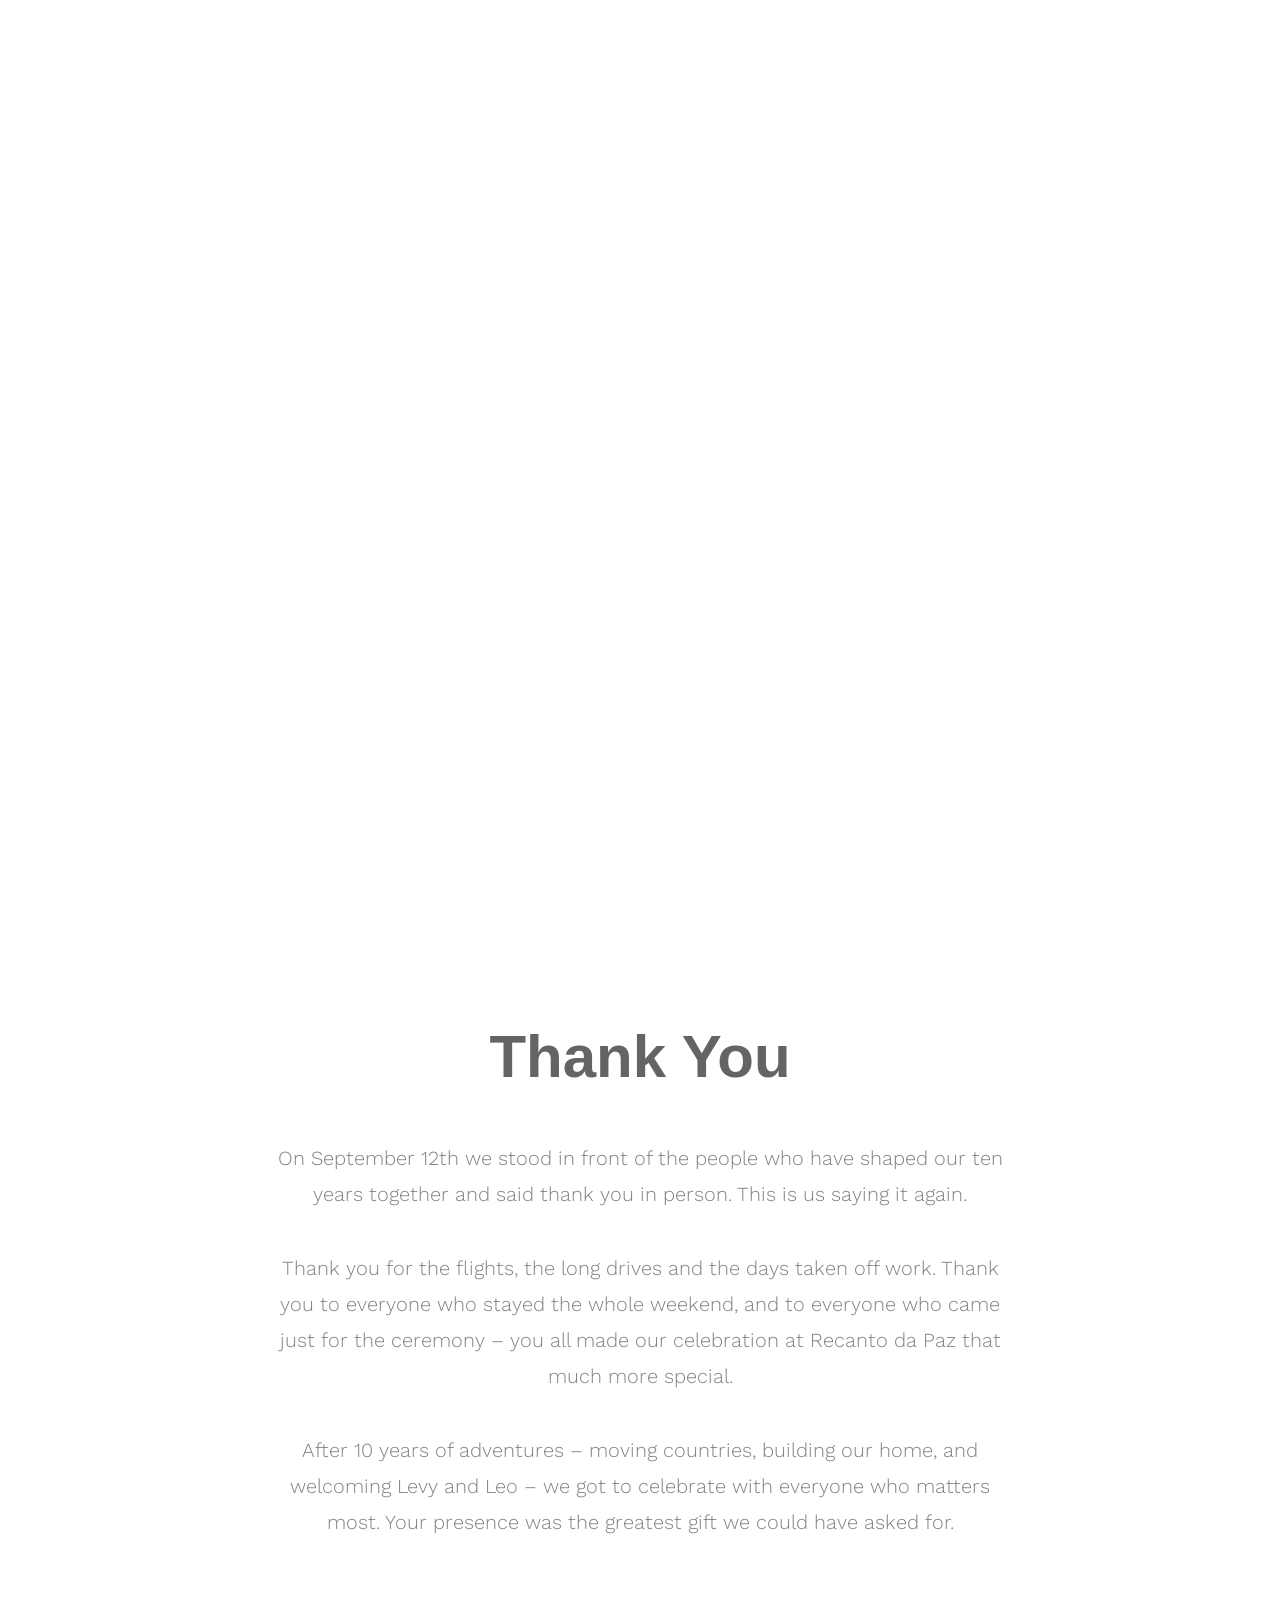
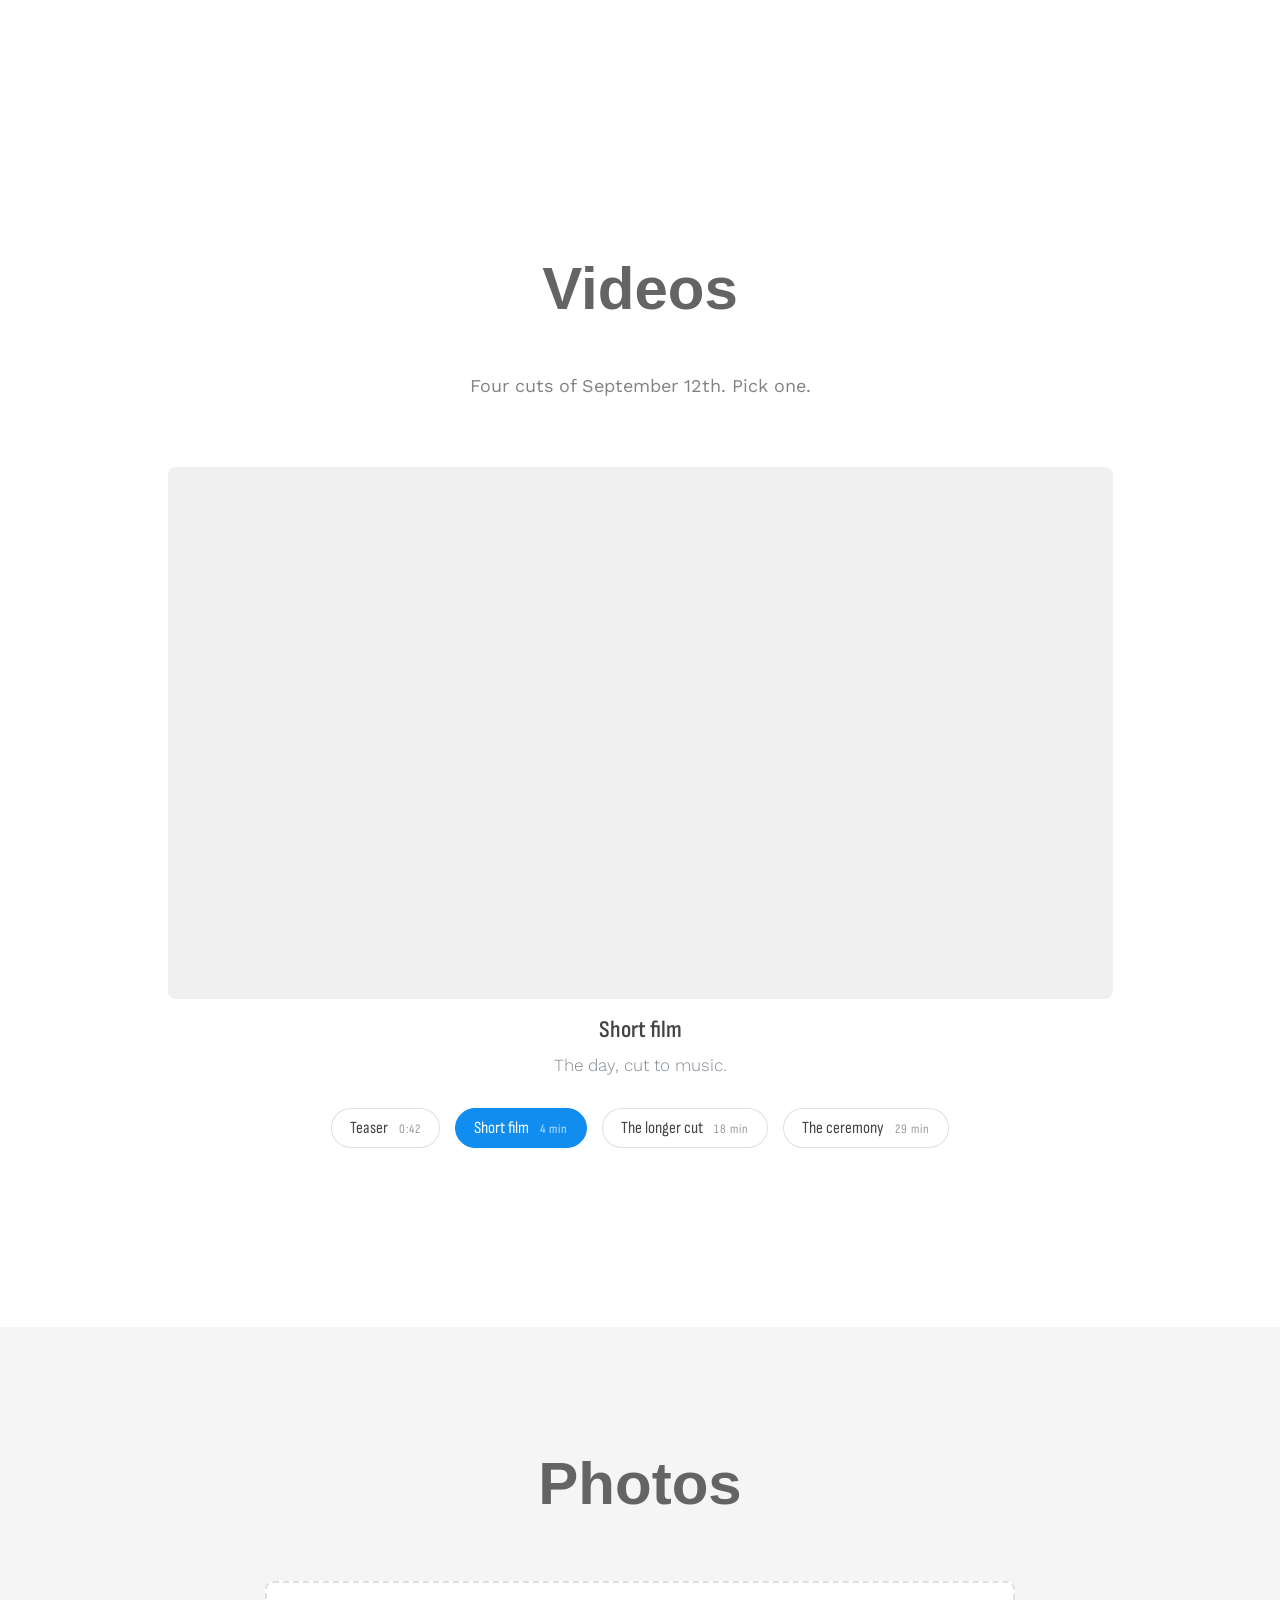
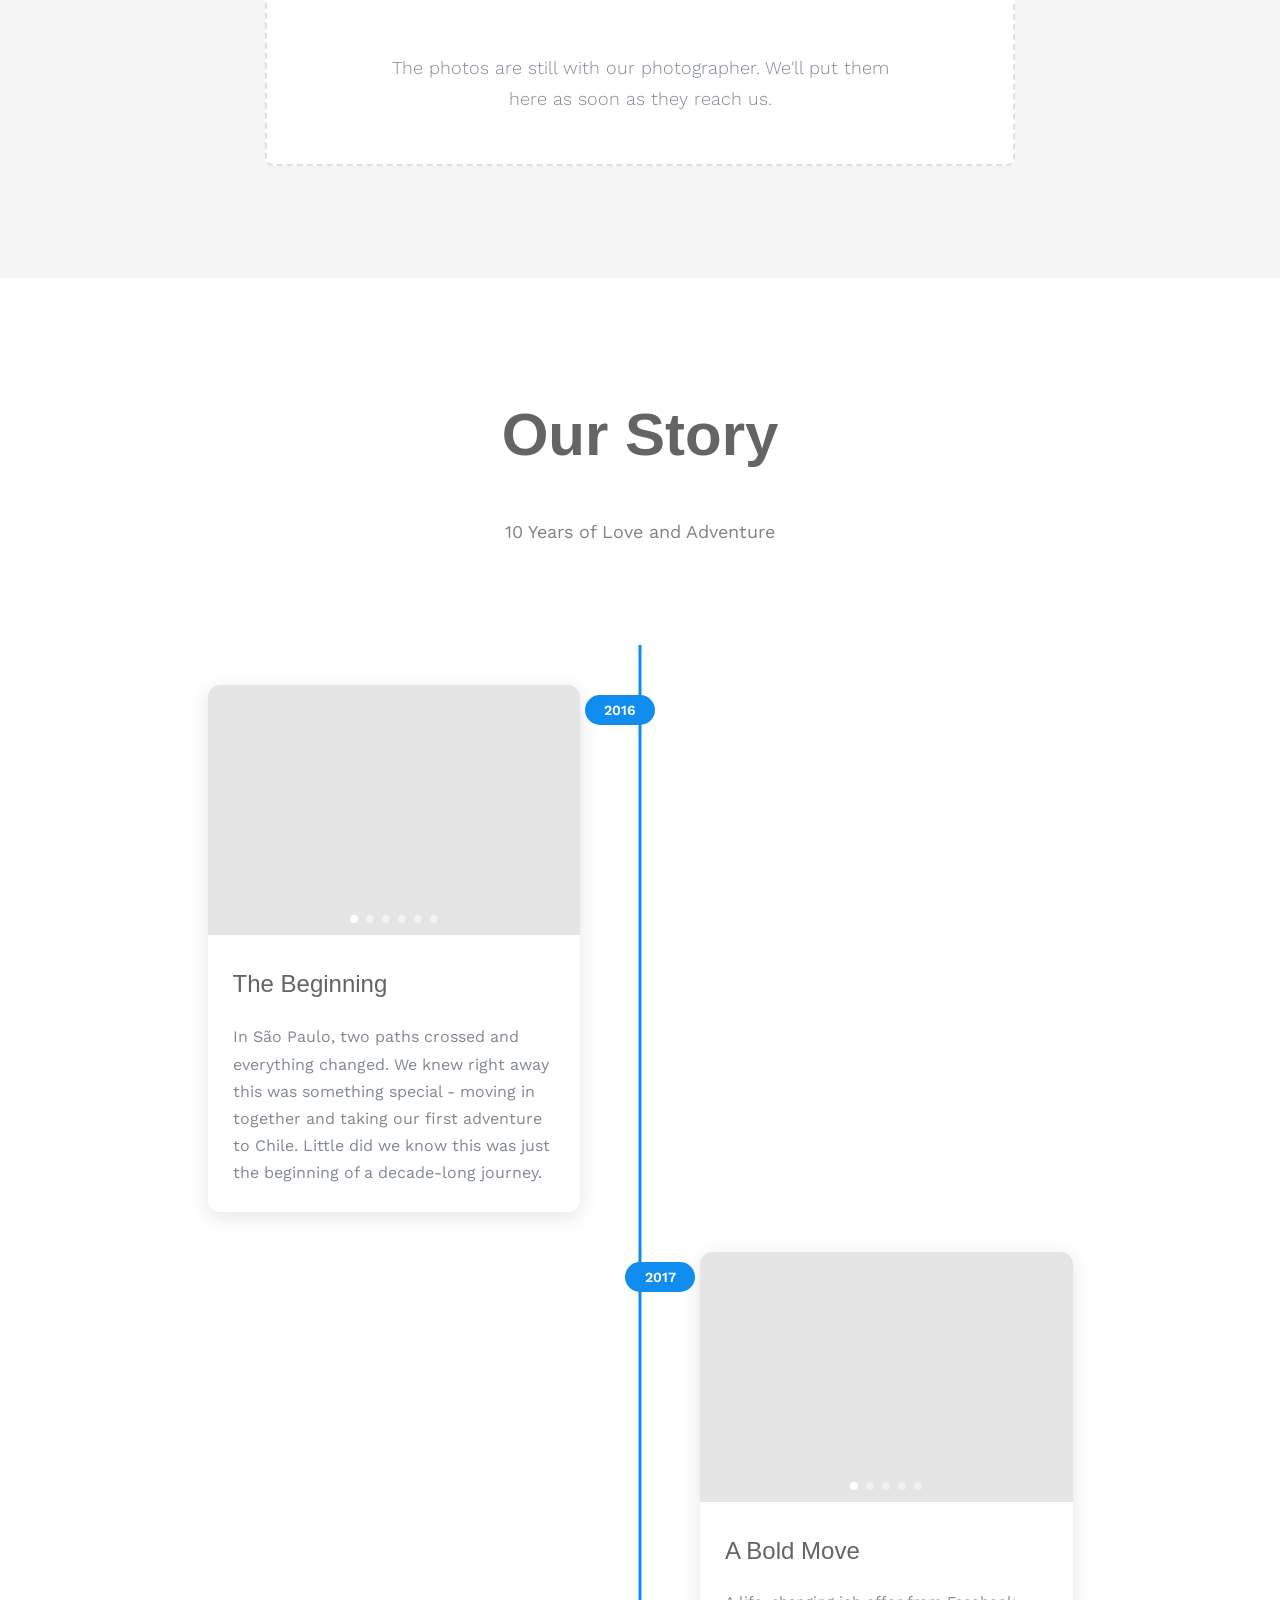
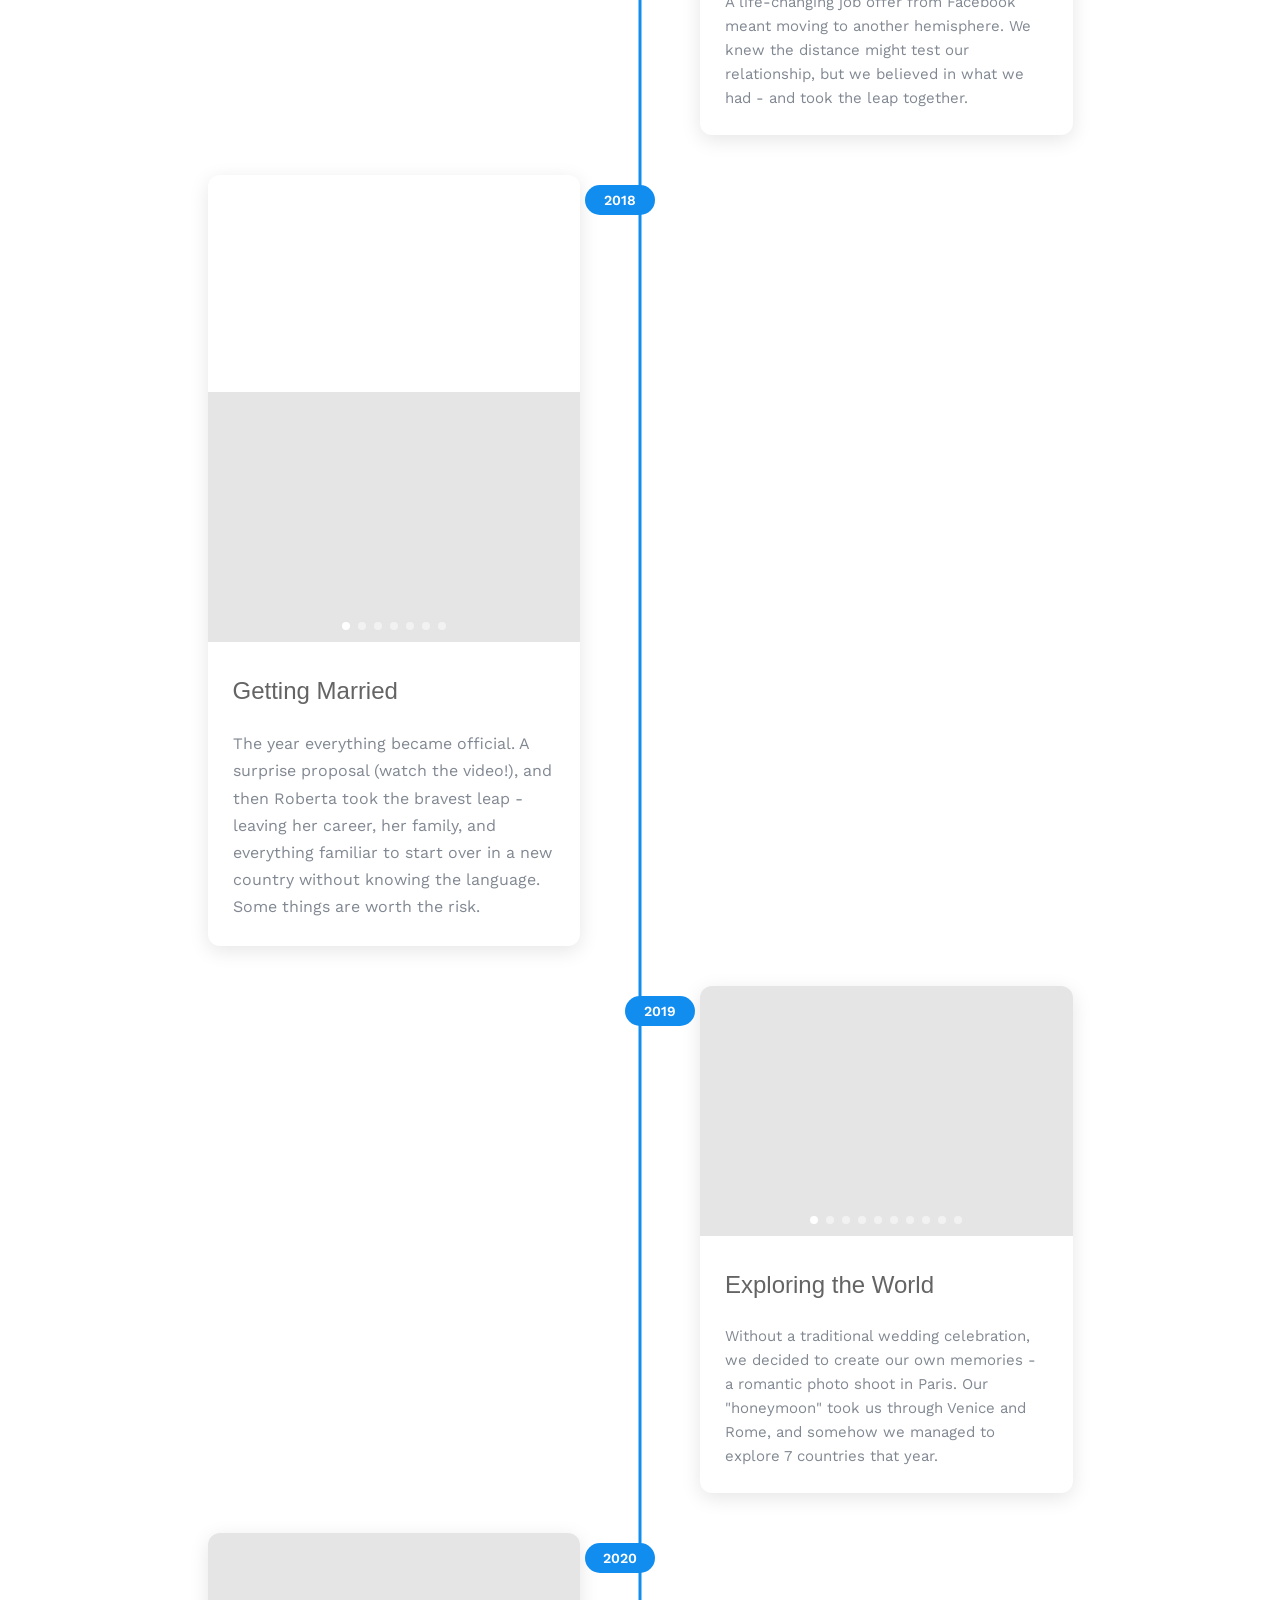
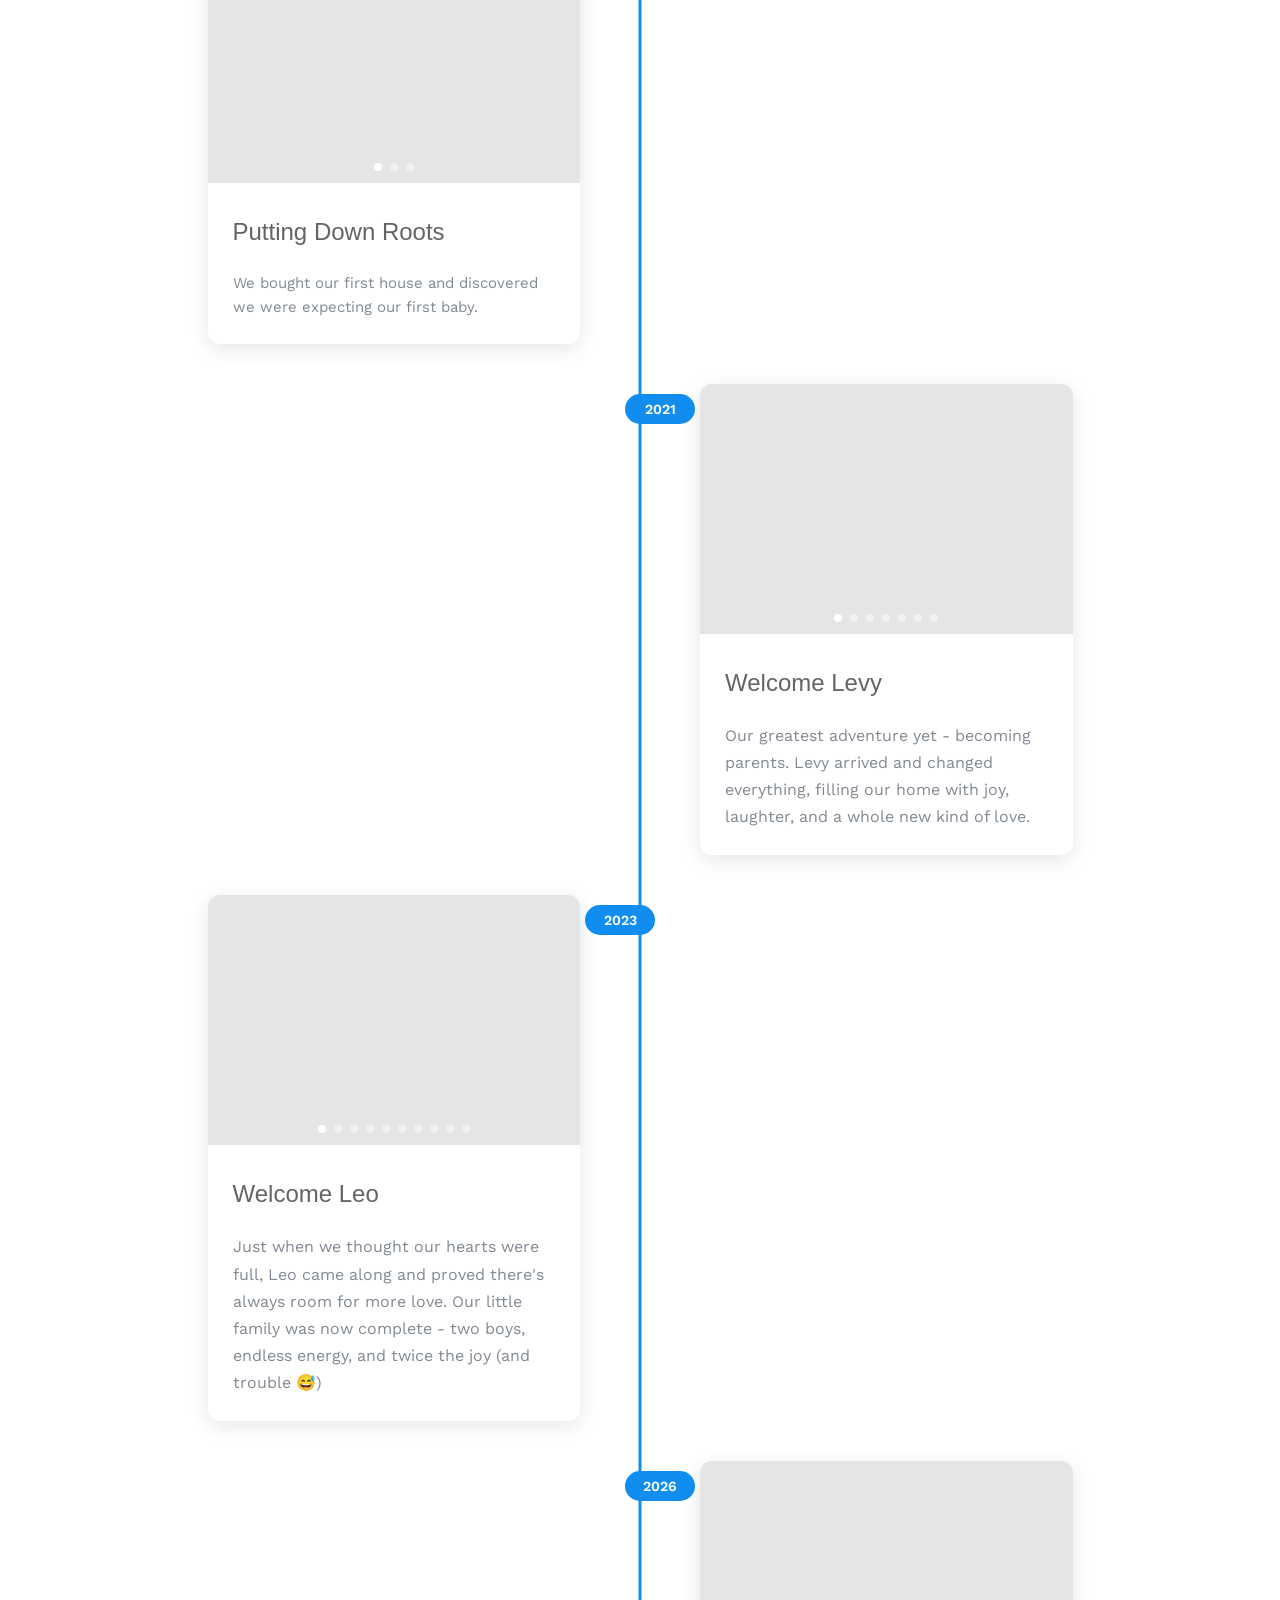
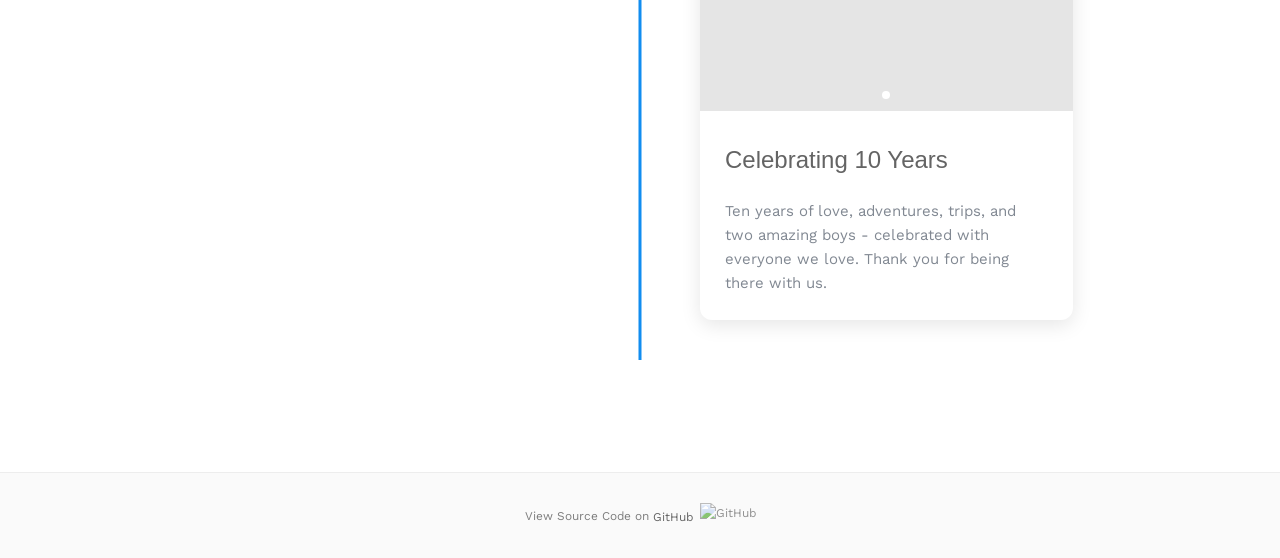
==== index.html @ 4111327b "Use a photo from the day as the link preview The og:image was still the save-the-date artwork, annou" ====
<!DOCTYPE html>
<!--[if lt IE 7]>      <html class="no-js lt-ie9 lt-ie8 lt-ie7"> <![endif]-->
<!--[if IE 7]>         <html class="no-js lt-ie9 lt-ie8"> <![endif]-->
<!--[if IE 8]>         <html class="no-js lt-ie9"> <![endif]-->
<!--[if gt IE 8]><!--> <html class="no-js"> <!--<![endif]-->
  <head>
  <meta charset="utf-8">
  <meta http-equiv="X-UA-Compatible" content="IE=edge">
  <title>Nivaldo ❤️ Roberta - Thank you!</title>
  <meta name="viewport" content="width=device-width, initial-scale=1" />
  <meta name="description" content="Thank you to everyone who celebrated ten years with us at Recanto da Paz on September 12, 2026." />
  <meta name="keywords" content="nivaldo,roberta,wedding,website" />
  <meta name="author" content="Nivaldo Bondança" />

  <!-- Facebook and Twitter integration -->
  <meta property="og:site_name" content="Nivaldo ❤️ Roberta" />
  <meta property="og:title" content="Nivaldo ❤️ Roberta - Thank you!" />
  <meta property="og:description" content="Thank you to everyone who celebrated ten years with us at Recanto da Paz on September 12, 2026." />
  <!--
    1200x630 is the Open Graph standard ratio. WhatsApp's real constraint is
    file size, not dimensions - keep this under ~600KB (currently ~98KB) and it
    renders as a large preview. Change the filename, not just the file, when
    replacing it: scrapers cache og:image by URL.
  -->
  <meta property="og:image" content="https://www.nivaldo-roberta.com/images/og-family-2026.jpg" />
  <meta property="og:image:width" content="1200" />
  <meta property="og:image:height" content="630" />
  <meta property="og:image:type" content="image/jpeg" />
  <meta property="og:image:alt" content="Nivaldo and Roberta walking with their two sons after the ceremony" />
  <meta name="twitter:card" content="summary_large_image" />
  <!-- Website to visit when clicked in fb or WhatsApp-->
  <meta property="og:url" content="https://www.nivaldo-roberta.com/" />
  <meta property="og:type" content="website" />
  <meta property="og:locale" content="en_US" />
  <meta property="og:locale:alternate" content="pt_BR" />

  <!-- Favicon -->
  <link rel="icon" type="image/png" href="fav/favicon-96x96.png" sizes="96x96" />
  <link rel="icon" type="image/svg+xml" href="fav/favicon.svg" />
  <link rel="shortcut icon" href="fav/favicon.ico" />
  <link rel="apple-touch-icon" sizes="180x180" href="fav/apple-touch-icon.png" />
  <link rel="manifest" href="fav/site.webmanifest" />

  <!-- Fonts -->
  <link href="https://fonts.googleapis.com/css?family=Work+Sans:400,300,600,400italic,700" rel="stylesheet" type="text/css">
  <link href="https://fonts.googleapis.com/css?family=Sacramento" rel="stylesheet">
  <link rel="stylesheet" href="https://fonts.googleapis.com/css?family=Engagement" rel="stylesheet">
  <link rel="stylesheet" href="https://fonts.googleapis.com/css?family=Sofia+Sans+Condensed" rel="stylesheet">

  <!-- Animate.css -->
  <link rel="stylesheet" href="css/animate.css">
  <!-- Icomoon Icon Fonts-->
  <link rel="stylesheet" href="css/icomoon.css">
  <!-- Bootstrap  -->
  <link rel="stylesheet" href="css/bootstrap.css?v=20260925-12">

  <!-- Theme style  -->
  <link rel="stylesheet" href="css/style.css?v=20260925-12">

  <!-- Modernizr JS -->
  <script src="js/modernizr-2.6.2.min.js"></script>

  <!-- FOR IE9 below -->
  <!--[if lt IE 9]>
  <script src="js/respond.min.js"></script>
  <![endif]-->

  </head>
  <body>

  <div class="fh5co-loader"></div>

  <div id="page">

    <nav class="fh5co-nav" role="navigation">
      <div class="container">
        <div class="row">
          <div class="col-xs-10 text-right menu-1">
            <ul>
              <li class="active"><a href="#thanks" data-i18n="tab.thanks">Thank You</a></li>
              <li class="active"><a href="#video" data-i18n="tab.video">Videos</a></li>
              <li class="active"><a href="#photos" data-i18n="tab.photos">Photos</a></li>
              <li class="active"><a href="#story" data-i18n="tab.story">Our Story</a></li>
              <li class="active" title="🇧🇷 🔄 🇺🇸">
                <a href="javascript:toggleLanguage();" data-i18n="tab.language">🇺🇸 English</a>
              </li>
            </ul>
          </div>
        </div>
      </div>
    </nav>

    <header
      id="header"
      class="fh5co-cover"
      role="banner"
      style="background-image: url(images/NR-191021-74.jpg), linear-gradient(rgba(0, 0, 0, 0.5), rgba(0, 0, 0, 0.5));"
    >
      <!--
        Decorative hero loop, 14s cut from the teaser. Fixed to the viewport:
        it stays put while the page scrolls and later sections cover it.
        The poster is the old hero still, so anything that blocks autoplay
        (reduced motion, iOS low power mode, a missing file) degrades to it.
      -->
      <video
        class="hero-video"
        autoplay
        muted
        loop
        playsinline
        aria-hidden="true"
        poster="images/NR-191021-74.jpg">
        <source src="video/hero-loop.mp4" type="video/mp4">
      </video>
      <div class="overlay"></div>
      <div class="container">
        <div class="row">
          <div class="col-md-10 col-md-offset-1 text-center">
            <div class="hero-content animate-box" data-animate-effect="fadeIn">
              <h1>Nivaldo &amp; Roberta</h1>
              <p data-i18n="details.title" class="subheader">Ten years together, celebrated with you.</p>
            </div>
          </div>
        </div>
      </div>

      <!-- When and where, kept out of the centre block and sat above the cue -->
      <div class="hero-foot">
        <h2 class="hero-meta">
          <span data-i18n="landing.date">2026.Sep.12</span>
          <a
            href="https://maps.app.goo.gl/bn6Kt7AKDEbn4jvr7"
            target="_blank"
            rel="noopener noreferrer"
            data-i18n="landing.location"
          >Recanto da Paz | Brazil, São Paulo, Atibaia</a>
        </h2>
        <a href="#thanks" class="hero-scroll js-hero-scroll" aria-label="Scroll to the page content">
          <i class="icon-arrow-long-down" aria-hidden="true"></i>
        </a>
      </div>
    </header>

    <div id="thanks" class="fh5co-bg fh5co-section">
      <div class="container">
        <div class="row">
          <div class="col-md-8 col-md-offset-2 text-center fh5co-heading animate-box">
            <h2 data-i18n="thanks.title">Thank You</h2>
            <p data-i18n="thanks.inPerson" class="thanks-description">On September 12th we stood in front of the people who have shaped our ten years together and said thank you in person. This is us saying it again.</p>
            <p data-i18n="thanks.travel" class="thanks-description">Thank you for the flights, the long drives and the days taken off work. Thank you to everyone who stayed the whole weekend, and to everyone who came just for the ceremony – you all made our celebration at Recanto da Paz that much more special.</p>
            <p data-i18n="thanks.gift" class="thanks-description">After 10 years of adventures – moving countries, building our home, and welcoming Levy and Leo – we got to celebrate with everyone who matters most. Your presence was the greatest gift we could have asked for.</p>
          </div>
        </div>
      </div>
    </div>

    <!--
      Video from the celebration (September 12th only - nothing was filmed on
      the other two days). One player; the pills swap its src, so only the cut
      the visitor picks is ever loaded. The teaser is also the source of the
      muted hero loop (video/hero-loop.mp4).
    -->
    <div id="video" class="fh5co-section">
      <div class="container">
        <div class="row">
          <div class="col-md-8 col-md-offset-2 text-center fh5co-heading animate-box">
            <h2 data-i18n="video.title">Videos</h2>
            <p data-i18n="video.subtitle">Four cuts of September 12th. Pick one.</p>
          </div>
        </div>

        <div class="row">
          <div class="col-md-10 col-md-offset-1 animate-box">
            <div class="video-feature">
              <div class="video-embed">
                <iframe
                  id="video-player"
                  src="https://www.youtube-nocookie.com/embed/Lzh4KVrDsoE?rel=0&amp;enablejsapi=1"
                  title="Short film"
                  loading="lazy"
                  allow="accelerometer; autoplay; clipboard-write; encrypted-media; gyroscope; picture-in-picture"
                  allowfullscreen>
                </iframe>
              </div>

              <!-- Reflects the selected pill; data-i18n keys are swapped by JS -->
              <div class="video-caption">
                <h3 data-i18n="video.short.title">Short film</h3>
                <p data-i18n="video.short.description">The day, cut to music.</p>
              </div>

              <div class="video-picker">
                <button type="button" class="video-pill"
                        data-video-id="PH18aIHQgJc" data-video-key="teaser" data-duration="0:42">
                  <span data-i18n="video.teaser.title">Teaser</span>
                  <em>0:42</em>
                </button>
                <button type="button" class="video-pill active"
                        data-video-id="Lzh4KVrDsoE" data-video-key="short" data-duration="4 min">
                  <span data-i18n="video.short.title">Short film</span>
                  <em>4 min</em>
                </button>
                <button type="button" class="video-pill"
                        data-video-id="T0jS9c1l9b8" data-video-key="long" data-duration="18 min">
                  <span data-i18n="video.long.title">The longer cut</span>
                  <em>18 min</em>
                </button>
                <button type="button" class="video-pill"
                        data-video-id="yBclaaoS9Aw" data-video-key="ceremony" data-duration="29 min">
                  <span data-i18n="video.ceremony.title">The ceremony</span>
                  <em>29 min</em>
                </button>
              </div>
            </div>
          </div>
        </div>
      </div>
    </div>

    <!-- Photos from the celebration - still with the photographer -->
    <div id="photos" class="fh5co-section fh5co-section-gray">
      <div class="container">
        <div class="row">
          <div class="col-md-8 col-md-offset-2 text-center fh5co-heading animate-box">
            <h2 data-i18n="photos.title">Photos</h2>
          </div>
        </div>
        <div class="row">
          <div class="col-md-8 col-md-offset-2 animate-box">
            <div class="photos-pending">
              <i class="icon-camera"></i>
              <p data-i18n="photos.pending">The photos are still with our photographer. We'll put them here as soon as they reach us.</p>
            </div>
          </div>
        </div>
      </div>
    </div>

    <!-- Our Story Timeline -->
    <div id="story" class="fh5co-section">
      <div class="container">
        <!-- Section Header -->
        <div class="row">
          <div class="col-md-8 col-md-offset-2 text-center fh5co-heading animate-box">
            <h2 data-i18n="story.title">Our Story</h2>
            <p data-i18n="story.subtitle">10 Years of Love and Adventure</p>
          </div>
        </div>

        <!-- Timeline -->
        <div class="row">
          <div class="col-md-10 col-md-offset-1">
            <div class="story-timeline">

              <!-- 2016 - The Beginning (Left, Expanded) -->
              <div class="timeline-item timeline-left animate-box" data-animate-effect="fadeIn">
                <div class="timeline-badge">2016</div>
                <div class="timeline-card">
                  <div class="timeline-carousel">
                    <div class="carousel-slides">
                      <div class="carousel-slide active" data-bg="images/story/2016-1.jpg"></div>
                      <div class="carousel-slide" data-bg="images/story/2016-2.jpg"></div>
                      <div class="carousel-slide" data-bg="images/story/2016-3.jpg"></div>
                      <div class="carousel-slide" data-bg="images/story/2016-4.jpg"></div>
                      <div class="carousel-slide" data-bg="images/story/2016-5.jpg"></div>
                      <div class="carousel-slide" data-bg="images/story/2016-6.jpg"></div>
                    </div>
                    <div class="carousel-dots">
                      <span class="carousel-dot active"></span>
                      <span class="carousel-dot"></span>
                      <span class="carousel-dot"></span>
                      <span class="carousel-dot"></span>
                      <span class="carousel-dot"></span>
                      <span class="carousel-dot"></span>
                    </div>
                  </div>
                  <div class="timeline-content expanded">
                    <h3 data-i18n="story.2016.title">The Beginning</h3>
                    <p data-i18n="story.2016.description">In São Paulo, two paths crossed and everything changed. We knew right away this was something special - moving in together and taking our first adventure to Chile. Little did we know this was just the beginning of a decade-long journey.</p>
                  </div>
                </div>
              </div>

              <!-- 2017 - A Bold Move (Right, Brief) -->
              <div class="timeline-item timeline-right animate-box" data-animate-effect="fadeIn">
                <div class="timeline-badge">2017</div>
                <div class="timeline-card">
                  <div class="timeline-carousel">
                    <div class="carousel-slides">
                      <div class="carousel-slide active" data-bg="images/story/2017-1.jpg"></div>
                      <div class="carousel-slide" data-bg="images/story/2017-2.jpg"></div>
                      <div class="carousel-slide" data-bg="images/story/2017-3.jpg"></div>
                      <div class="carousel-slide" data-bg="images/story/2017-4.jpg"></div>
                      <div class="carousel-slide" data-bg="images/story/2017-5.jpg"></div>
                    </div>
                    <div class="carousel-dots">
                      <span class="carousel-dot active"></span>
                      <span class="carousel-dot"></span>
                      <span class="carousel-dot"></span>
                      <span class="carousel-dot"></span>
                      <span class="carousel-dot"></span>
                    </div>
                  </div>
                  <div class="timeline-content">
                    <h3 data-i18n="story.2017.title">A Bold Move</h3>
                    <p data-i18n="story.2017.description">A life-changing job offer from Facebook meant moving to another hemisphere. We knew the distance might test our relationship, but we believed in what we had - and took the leap together.</p>
                  </div>
                </div>
              </div>

              <!-- 2018 - Getting Married (Left, Expanded + Video) -->
              <div class="timeline-item timeline-left animate-box" data-animate-effect="fadeIn">
                <div class="timeline-badge">2018</div>
                <div class="timeline-card">
                  <div class="timeline-video">
                    <iframe
                      src="https://www.youtube-nocookie.com/embed/kd2htsyJSbU"
                      title="Proposal Video"
                      allow="accelerometer; autoplay; clipboard-write; encrypted-media; gyroscope; picture-in-picture"
                      allowfullscreen>
                    </iframe>
                  </div>
                  <div class="timeline-carousel">
                    <div class="carousel-slides">
                      <div class="carousel-slide active" data-bg="images/story/2018-1.jpg"></div>
                      <div class="carousel-slide" data-bg="images/story/2018-2.jpg"></div>
                      <div class="carousel-slide" data-bg="images/story/2018-3.jpg"></div>
                      <div class="carousel-slide" data-bg="images/story/2018-4.jpg"></div>
                      <div class="carousel-slide" data-bg="images/story/2018-5.jpg"></div>
                      <div class="carousel-slide" data-bg="images/story/2018-6.jpg"></div>
                      <div class="carousel-slide" data-bg="images/story/2018-7.jpg"></div>
                    </div>
                    <div class="carousel-dots">
                      <span class="carousel-dot active"></span>
                      <span class="carousel-dot"></span>
                      <span class="carousel-dot"></span>
                      <span class="carousel-dot"></span>
                      <span class="carousel-dot"></span>
                      <span class="carousel-dot"></span>
                      <span class="carousel-dot"></span>
                    </div>
                  </div>
                  <div class="timeline-content expanded">
                    <h3 data-i18n="story.2018.title">Getting Married</h3>
                    <p data-i18n="story.2018.description">The year everything became official. A surprise proposal (watch the video!), and then Roberta took the bravest leap - leaving her career, her family, and everything familiar to start over in a new country without knowing the language. Some things are worth the risk.</p>
                  </div>
                </div>
              </div>

              <!-- 2019 - Exploring the World (Right, Brief) -->
              <div class="timeline-item timeline-right animate-box" data-animate-effect="fadeIn">
                <div class="timeline-badge">2019</div>
                <div class="timeline-card">
                  <div class="timeline-carousel">
                    <div class="carousel-slides">
                      <div class="carousel-slide active" data-bg="images/story/2019-1.jpg"></div>
                      <div class="carousel-slide" data-bg="images/story/2019-2.jpg"></div>
                      <div class="carousel-slide" data-bg="images/story/2019-3.jpg"></div>
                      <div class="carousel-slide" data-bg="images/story/2019-4.jpg"></div>
                      <div class="carousel-slide" data-bg="images/story/2019-5.jpg"></div>
                      <div class="carousel-slide" data-bg="images/story/2019-6.jpg"></div>
                      <div class="carousel-slide" data-bg="images/story/2019-7.jpg"></div>
                      <div class="carousel-slide" data-bg="images/story/2019-8.jpg"></div>
                      <div class="carousel-slide" data-bg="images/story/2019-9.jpg"></div>
                      <div class="carousel-slide" data-bg="images/story/2019-10.jpg"></div>
                    </div>
                    <div class="carousel-dots">
                      <span class="carousel-dot active"></span>
                      <span class="carousel-dot"></span>
                      <span class="carousel-dot"></span>
                      <span class="carousel-dot"></span>
                      <span class="carousel-dot"></span>
                      <span class="carousel-dot"></span>
                      <span class="carousel-dot"></span>
                      <span class="carousel-dot"></span>
                      <span class="carousel-dot"></span>
                      <span class="carousel-dot"></span>
                    </div>
                  </div>
                  <div class="timeline-content">
                    <h3 data-i18n="story.2019.title">Exploring the World</h3>
                    <p data-i18n="story.2019.description">Without a traditional wedding celebration, we decided to create our own memories - a romantic photo shoot in Paris. Our "honeymoon" took us through Venice and Rome, and somehow we managed to explore 7 countries that year.</p>
                  </div>
                </div>
              </div>

              <!-- 2020 - Putting Down Roots (Left, Brief) -->
              <div class="timeline-item timeline-left animate-box" data-animate-effect="fadeIn">
                <div class="timeline-badge">2020</div>
                <div class="timeline-card">
                  <div class="timeline-carousel">
                    <div class="carousel-slides">
                      <div class="carousel-slide active" data-bg="images/story/2020-1.jpg"></div>
                      <div class="carousel-slide" data-bg="images/story/2020-2.jpg"></div>
                      <div class="carousel-slide" data-bg="images/story/2020-3.jpg"></div>
                    </div>
                    <div class="carousel-dots">
                      <span class="carousel-dot active"></span>
                      <span class="carousel-dot"></span>
                      <span class="carousel-dot"></span>
                    </div>
                  </div>
                  <div class="timeline-content">
                    <h3 data-i18n="story.2020.title">Putting Down Roots</h3>
                    <p data-i18n="story.2020.description">We bought our first house and discovered we were expecting our first baby.</p>
                  </div>
                </div>
              </div>

              <!-- 2021 - Welcome Levy (Right, Expanded) -->
              <div class="timeline-item timeline-right animate-box" data-animate-effect="fadeIn">
                <div class="timeline-badge">2021</div>
                <div class="timeline-card">
                  <div class="timeline-carousel">
                    <div class="carousel-slides">
                      <div class="carousel-slide active" data-bg="images/story/2021-1.jpg"></div>
                      <div class="carousel-slide" data-bg="images/story/2021-2.jpg"></div>
                      <div class="carousel-slide" data-bg="images/story/2021-3.jpg"></div>
                      <div class="carousel-slide" data-bg="images/story/2021-4.jpg"></div>
                      <div class="carousel-slide" data-bg="images/story/2021-5.jpg"></div>
                      <div class="carousel-slide" data-bg="images/story/2021-6.jpg"></div>
                      <div class="carousel-slide" data-bg="images/story/2021-7.jpg"></div>
                    </div>
                    <div class="carousel-dots">
                      <span class="carousel-dot active"></span>
                      <span class="carousel-dot"></span>
                      <span class="carousel-dot"></span>
                      <span class="carousel-dot"></span>
                      <span class="carousel-dot"></span>
                      <span class="carousel-dot"></span>
                      <span class="carousel-dot"></span>
                    </div>
                  </div>
                  <div class="timeline-content expanded">
                    <h3 data-i18n="story.2021.title">Welcome Levy</h3>
                    <p data-i18n="story.2021.description">Our greatest adventure yet - becoming parents. Levy arrived and changed everything, filling our home with joy, laughter, and a whole new kind of love.</p>
                  </div>
                </div>
              </div>

              <!-- 2023 - Welcome Leo (Left, Expanded) -->
              <div class="timeline-item timeline-left animate-box" data-animate-effect="fadeIn">
                <div class="timeline-badge">2023</div>
                <div class="timeline-card">
                  <div class="timeline-carousel">
                    <div class="carousel-slides">
                      <div class="carousel-slide active" data-bg="images/story/2023-1.jpg"></div>
                      <div class="carousel-slide" data-bg="images/story/2023-2.jpg"></div>
                      <div class="carousel-slide" data-bg="images/story/2023-3.jpg"></div>
                      <div class="carousel-slide" data-bg="images/story/2023-4.jpg"></div>
                      <div class="carousel-slide" data-bg="images/story/2023-5.jpg"></div>
                      <div class="carousel-slide" data-bg="images/story/2023-6.jpg"></div>
                      <div class="carousel-slide" data-bg="images/story/2023-7.jpg"></div>
                      <div class="carousel-slide" data-bg="images/story/2023-8.jpg"></div>
                      <div class="carousel-slide" data-bg="images/story/2023-9.jpg"></div>
                      <div class="carousel-slide" data-bg="images/story/2023-10.jpg"></div>
                    </div>
                    <div class="carousel-dots">
                      <span class="carousel-dot active"></span>
                      <span class="carousel-dot"></span>
                      <span class="carousel-dot"></span>
                      <span class="carousel-dot"></span>
                      <span class="carousel-dot"></span>
                      <span class="carousel-dot"></span>
                      <span class="carousel-dot"></span>
                      <span class="carousel-dot"></span>
                      <span class="carousel-dot"></span>
                      <span class="carousel-dot"></span>
                    </div>
                  </div>
                  <div class="timeline-content expanded">
                    <h3 data-i18n="story.2023.title">Welcome Leo</h3>
                    <p data-i18n="story.2023.description">Just when we thought our hearts were full, Leo came along and proved there's always room for more love. Our little family was now complete - two boys, endless energy, and twice the joy (and trouble 😅)</p>
                  </div>
                </div>
              </div>

              <!-- 2026 - Celebrating 10 Years (Right, Brief) -->
              <div class="timeline-item timeline-right animate-box" data-animate-effect="fadeIn">
                <div class="timeline-badge">2026</div>
                <div class="timeline-card">
                  <div class="timeline-carousel">
                    <div class="carousel-slides">
                      <div class="carousel-slide active" data-bg="images/story/2026-1.jpg"></div>
                    </div>
                    <div class="carousel-dots">
                      <span class="carousel-dot active"></span>
                    </div>
                  </div>
                  <div class="timeline-content">
                    <h3 data-i18n="story.2026.title">Celebrating 10 Years</h3>
                    <p data-i18n="story.2026.description">Ten years of love, adventures, trips, and two amazing boys - celebrated with everyone we love. Thank you for being there with us.</p>
                  </div>
                </div>
              </div>

            </div>
          </div>
        </div>
      </div>
    </div>

  </div>

  <div class="gototop js-top">
    <a href="#header" class="js-gotop"><i class="icon-arrow-up"></i></a>
  </div>

  <!-- jQuery -->
  <script src="js/jquery.min.js"></script>
  <!-- jQuery Easing -->
  <script src="js/jquery.easing.1.3.js"></script>
  <!-- Waypoints -->
  <script src="js/jquery.waypoints.min.js"></script>

  <!-- Main -->
  <script src="js/main.js?v=20260925-12"></script>
  <!-- i18n -->
  <script src="js/translations.js?v=20260925-12"></script>

  <footer class="fh5co-footer" role="contentinfo">
    <div class="container">
      <div class="row">
        <div class="col-md-12 text-center">
          <p>
            <small>View Source Code on <a href="https://github.com/hick209/wedding-website" target="_blank" rel="noopener noreferrer">GitHub <img src="images/github-logo.png" alt="GitHub" class="github-icon"></a></small>
          </p>
        </div>
      </div>
    </div>
  </footer>

  </body>
</html>
---- css/style.css ----
@font-face {
  font-family: "icomoon";
  src: url("../fonts/icomoon/icomoon.eot?srf3rx");
  src: url("../fonts/icomoon/icomoon.eot?srf3rx#iefix") format("embedded-opentype"), url("../fonts/icomoon/icomoon.ttf?srf3rx") format("truetype"), url("../fonts/icomoon/icomoon.woff?srf3rx") format("woff"), url("../fonts/icomoon/icomoon.svg?srf3rx#icomoon") format("svg");
  font-weight: normal;
  font-style: normal;
}
@font-face {
  font-family: Amsterdam;
  src: url("../fonts/AmsterdamOne.ttf");
}
/* =======================================================
*
* 	Template Style
*
* ======================================================= */
body {
  font-family: "Work Sans", Arial, sans-serif;
  font-weight: 400;
  font-size: 16px;
  line-height: 1.7;
  color: #828282;
  background: #fff;
}

#page {
  position: relative;
  overflow-x: hidden;
  width: 100%;
  height: 100%;
  -webkit-transition: 0.5s;
  -o-transition: 0.5s;
  transition: 0.5s;
}
.offcanvas #page {
  overflow: hidden;
  position: absolute;
}
.offcanvas #page:after {
  -webkit-transition: 2s;
  -o-transition: 2s;
  transition: 2s;
  position: absolute;
  top: 0;
  right: 0;
  bottom: 0;
  left: 0;
  z-index: 101;
  background: rgba(0, 0, 0, 0.7);
  content: "";
}

a {
  color: #646464;
  -webkit-transition: 0.5s;
  -o-transition: 0.5s;
  transition: 0.5s;
}
a:hover, a:active, a:focus {
  color: #646464;
  outline: none;
  text-decoration: none;
}

p {
  margin-bottom: 20px;
}

h1, h2, h3, h4, h5, h6, figure {
  color: black;
  font-family: "Work Sans", Arial, sans-serif;
  font-weight: 400;
  margin: 0 0 20px 0;
}

::-webkit-selection {
  color: white;
  background: #646464;
}

::-moz-selection {
  color: white;
  background: #646464;
}

::selection {
  color: white;
  background: #646464;
}

.fh5co-nav {
  position: absolute;
  top: 0;
  margin: 0;
  padding: 0;
  width: 100%;
  padding: 40px 0;
  z-index: 1001;
}
@media screen and (max-width: 768px) {
  .fh5co-nav {
    padding: 20px 0;
  }
}
.fh5co-nav a {
  padding: 5px 10px;
  color: white;
}
@media screen and (max-width: 768px) {
  .fh5co-nav .menu-1, .fh5co-nav .menu-2 {
    display: none;
  }
}
.fh5co-nav ul {
  padding: 0;
  margin: 2px 0 0 0;
}
.fh5co-nav ul li {
  padding: 0;
  margin: 0;
  list-style: none;
  display: inline;
}
.fh5co-nav ul li a {
  font-size: 20px;
  font-family: Sofia Sans Condensed;
  padding: 30px 10px;
  text-transform: uppercase;
  color: rgba(255, 255, 255, 0.5);
  -webkit-transition: 0.5s;
  -o-transition: 0.5s;
  transition: 0.5s;
}
.fh5co-nav ul li a:hover, .fh5co-nav ul li a:focus, .fh5co-nav ul li a:active {
  color: white;
}
.fh5co-nav ul li.active > a {
  color: white !important;
}

.fh5co-bg {
  background-size: cover;
  background-position: center center;
  background-repeat: no-repeat;
  width: 100%;
  float: left;
  position: relative;
}

.fh5co-cover {
  min-height: 100lvh;
  background-size: cover;
  background-repeat: no-repeat;
  background-position: top center;
  position: relative;
  width: 100%;
  display: flex;
  flex-direction: column;
  justify-content: center;
  padding: 110px 0 175px;
}
@media screen and (max-width: 768px) {
  .fh5co-cover {
    padding: 90px 0 165px;
  }
}
@media screen and (max-width: 480px) {
  .fh5co-cover {
    padding-bottom: 175px;
  }
}
.fh5co-cover .container {
  padding-left: 15px;
  padding-right: 15px;
}
@media screen and (max-width: 480px) {
  .fh5co-cover .container {
    padding-left: 10px;
    padding-right: 10px;
  }
}
.fh5co-cover .hero-video {
  position: fixed;
  top: 0;
  left: 0;
  width: 100%;
  height: 100lvh;
  object-fit: cover;
  z-index: 0;
  pointer-events: none;
}
@media (prefers-reduced-motion: reduce) {
  .fh5co-cover .hero-video {
    display: none;
  }
}
.fh5co-cover .overlay {
  z-index: 1;
  position: fixed;
  bottom: 0;
  top: 0;
  left: 0;
  right: 0;
  background: rgba(147, 147, 147, 0.5);
}
.fh5co-cover > .container {
  position: relative;
  z-index: 2;
}
.fh5co-cover .subheader {
  color: white;
  margin: 48px 0 0 0;
  font-family: cursive; /* TODO see if this is a good enough font */
  font-size: 26px;
}
@media screen and (max-width: 768px) {
  .fh5co-cover .subheader {
    font-size: 22px;
    margin-top: 36px;
  }
}
@media screen and (max-width: 480px) {
  .fh5co-cover .subheader {
    font-size: 18px;
    margin-top: 28px;
  }
}

.fh5co-cover .hero-content h1,
.fh5co-cover .hero-content h2 {
  margin: 0;
  padding: 0;
  color: white;
}
.fh5co-cover .hero-content h1 {
  font-size: 65px;
  line-height: 1.3;
  font-family: "Amsterdam", Arial, serif;
}
@media screen and (max-width: 768px) {
  .fh5co-cover .hero-content h1 {
    font-size: 40px;
  }
}
@media screen and (max-width: 480px) {
  .fh5co-cover .hero-content h1 {
    font-size: 30px;
  }
}
.fh5co-cover .hero-foot {
  position: absolute;
  left: 0;
  right: 0;
  bottom: 30px;
  z-index: 2;
  text-align: center;
}
@media screen and (max-width: 480px) {
  .fh5co-cover .hero-foot {
    bottom: 20px;
  }
}
.fh5co-cover .hero-meta {
  margin: 0;
  color: white;
  font-family: Engagement;
  font-size: 18px;
  line-height: 1.5;
}
.fh5co-cover .hero-meta span[data-i18n="landing.date"] {
  display: block;
  font-size: 26px;
  font-weight: bold;
  letter-spacing: 2px;
}
@media screen and (max-width: 768px) {
  .fh5co-cover .hero-meta span[data-i18n="landing.date"] {
    font-size: 23px;
  }
}
.fh5co-cover .hero-meta a {
  display: inline-block;
  margin-top: 8px;
  color: white;
  border-bottom: 1px solid rgba(255, 255, 255, 0.35);
}
.fh5co-cover .hero-meta a:hover, .fh5co-cover .hero-meta a:focus {
  border-bottom-color: white;
}
@media screen and (max-width: 480px) {
  .fh5co-cover .hero-meta {
    font-size: 16px;
  }
}
.fh5co-cover .hero-scroll {
  display: inline-block;
  width: 44px;
  height: 30px;
  margin-top: 26px;
  line-height: 30px;
  text-align: center;
  color: white;
  opacity: 0.75;
  animation: hero-bob 2.4s ease-in-out infinite;
  -webkit-transition: 0.4s;
  -o-transition: 0.4s;
  transition: 0.4s;
}
.fh5co-cover .hero-scroll i {
  font-size: 22px;
}
.fh5co-cover .hero-scroll:hover, .fh5co-cover .hero-scroll:focus {
  color: white;
  opacity: 1;
}
.fh5co-cover .hero-scroll.is-hidden {
  opacity: 0;
  pointer-events: none;
}
@media (prefers-reduced-motion: reduce) {
  .fh5co-cover .hero-scroll {
    animation: none;
  }
}

@keyframes hero-bob {
  0%, 100% {
    transform: translateY(0);
  }
  50% {
    transform: translateY(7px);
  }
}
.fh5co-section {
  padding: 7em 0;
  clear: both;
  position: relative;
  z-index: 2;
  background-color: white;
}
@media screen and (max-width: 768px) {
  .fh5co-section {
    padding: 3em 0;
  }
}

.fh5co-section-gray {
  background-color: #f5f5f5;
}

.fh5co-heading {
  margin-bottom: 5em;
}
.fh5co-heading h2 {
  font-size: 60px;
  margin-bottom: 20px;
  line-height: 1.5;
  font-weight: bold;
  color: #646464;
  font-family: "Amsterdam", Arial, serif;
}
@media screen and (max-width: 768px) {
  .fh5co-heading h2 {
    font-size: 40px;
  }
}
.fh5co-heading p {
  font-size: 18px;
  line-height: 1.5;
  color: #828282;
  margin-top: 38px;
}
.fh5co-heading span {
  text-transform: uppercase;
  font-size: 13px;
  letter-spacing: 2px;
  font-weight: 600;
  color: rgba(0, 0, 0, 0.4);
}

.fh5co-heading .thanks-description {
  font-size: 20px;
  line-height: 1.8;
  margin: 38px auto 0 auto;
  font-weight: 300;
}
@media screen and (max-width: 768px) {
  .fh5co-heading .thanks-description {
    font-size: 18px;
  }
}

#video .fh5co-heading {
  margin-bottom: 3em;
}

.video-embed {
  width: 100%;
  aspect-ratio: 16/9;
  background: rgba(0, 0, 0, 0.06);
  -webkit-border-radius: 8px;
  -moz-border-radius: 8px;
  -ms-border-radius: 8px;
  border-radius: 8px;
  overflow: hidden;
}
.video-embed iframe {
  display: block;
  width: 100%;
  height: 100%;
  border: none;
}

.video-feature {
  margin-bottom: 55px;
}
@media screen and (max-width: 768px) {
  .video-feature {
    margin-bottom: 35px;
  }
}

.video-caption {
  margin-top: 18px;
  text-align: center;
}
.video-caption h3 {
  margin: 0;
  font-size: 24px;
  font-weight: 600;
  color: #444;
  font-family: "Sofia Sans Condensed", sans-serif;
}
.video-caption p {
  margin: 8px 0 0 0;
  font-size: 17px;
  font-weight: 300;
  color: #818892;
}

.video-picker {
  margin-top: 28px;
  text-align: center;
}
.video-picker .video-pill {
  display: inline-block;
  margin: 0 5px 12px;
  padding: 9px 18px;
  border: 1px solid rgba(0, 0, 0, 0.12);
  background: white;
  color: #444;
  cursor: pointer;
  font-family: "Sofia Sans Condensed", sans-serif;
  font-size: 17px;
  line-height: 1.2;
  -webkit-border-radius: 30px;
  -moz-border-radius: 30px;
  -ms-border-radius: 30px;
  border-radius: 30px;
  -webkit-transition: 0.3s;
  -o-transition: 0.3s;
  transition: 0.3s;
}
.video-picker .video-pill em {
  margin-left: 8px;
  font-style: normal;
  font-size: 13px;
  letter-spacing: 1px;
  color: rgba(0, 0, 0, 0.4);
}
.video-picker .video-pill:hover {
  border-color: rgba(17, 141, 240, 0.5);
  color: #118DF0;
}
.video-picker .video-pill:focus-visible {
  outline: 2px solid #118DF0;
  outline-offset: 2px;
}
.video-picker .video-pill.active {
  background: #118DF0;
  border-color: #118DF0;
  color: white;
}
.video-picker .video-pill.active em {
  color: rgba(255, 255, 255, 0.75);
}
@media screen and (max-width: 480px) {
  .video-picker .video-pill {
    font-size: 15px;
    padding: 8px 14px;
    margin: 0 3px 10px;
  }
}

#photos .fh5co-heading {
  margin-bottom: 2em;
}

.photos-pending {
  padding: 50px 30px;
  text-align: center;
  background: white;
  border: 2px dashed rgba(0, 0, 0, 0.12);
  -webkit-border-radius: 8px;
  -moz-border-radius: 8px;
  -ms-border-radius: 8px;
  border-radius: 8px;
}
@media screen and (max-width: 768px) {
  .photos-pending {
    padding: 35px 20px;
  }
}
.photos-pending i {
  font-size: 44px;
  color: rgba(17, 141, 240, 0.6);
}
.photos-pending p {
  margin: 20px auto 0 auto;
  max-width: 520px;
  font-size: 18px;
  line-height: 1.7;
  font-weight: 300;
  color: #818892;
}
@media screen and (max-width: 768px) {
  .photos-pending p {
    font-size: 16px;
  }
}

.story-timeline {
  position: relative;
  padding: 20px 0;
}
.story-timeline::before {
  content: "";
  position: absolute;
  left: 50%;
  transform: translateX(-50%);
  width: 3px;
  height: 100%;
  background: #118DF0;
  top: 0;
}

.timeline-item {
  position: relative;
  width: 50%;
  padding: 20px 40px;
  box-sizing: border-box;
}
.timeline-item.timeline-left {
  left: 0;
  padding-right: 60px;
  text-align: right;
}
.timeline-item.timeline-left .timeline-card {
  margin-left: auto;
}
.timeline-item.timeline-left .timeline-badge {
  right: -15px;
}
.timeline-item.timeline-right {
  left: 50%;
  padding-left: 60px;
  text-align: left;
}
.timeline-item.timeline-right .timeline-badge {
  left: -15px;
}

.timeline-badge {
  position: absolute;
  top: 30px;
  width: 70px;
  height: 30px;
  background: #118DF0;
  color: white;
  font-family: "Work Sans", Arial, sans-serif;
  font-weight: 600;
  font-size: 14px;
  line-height: 30px;
  text-align: center;
  border-radius: 15px;
  z-index: 10;
}

.timeline-card {
  background: white;
  border-radius: 12px;
  overflow: hidden;
  box-shadow: 0 5px 20px rgba(0, 0, 0, 0.1);
  max-width: 400px;
  -webkit-transition: 0.3s;
  -o-transition: 0.3s;
  transition: 0.3s;
}
.timeline-card:hover {
  transform: translateY(-5px);
  box-shadow: 0 10px 30px rgba(0, 0, 0, 0.15);
}

.timeline-image {
  width: 100%;
  height: 250px;
  background-size: cover;
  background-position: center;
}

.timeline-carousel {
  position: relative;
  width: 100%;
  height: 250px;
  overflow: hidden;
}

.carousel-slides {
  position: relative;
  width: 100%;
  height: 100%;
}

.carousel-slide {
  position: absolute;
  top: 0;
  left: 0;
  width: 100%;
  height: 100%;
  background-size: cover;
  background-position: center;
  background-color: rgba(0, 0, 0, 0.1);
  opacity: 0;
  -webkit-transition: 0.6s;
  -o-transition: 0.6s;
  transition: 0.6s;
}
.carousel-slide.active {
  opacity: 1;
}

.carousel-dots {
  position: absolute;
  bottom: 12px;
  left: 50%;
  transform: translateX(-50%);
  display: flex;
  gap: 8px;
  z-index: 5;
}

.carousel-dot {
  width: 8px;
  height: 8px;
  border-radius: 50%;
  background: rgba(255, 255, 255, 0.5);
  -webkit-transition: 0.3s;
  -o-transition: 0.3s;
  transition: 0.3s;
}
.carousel-dot.active {
  background: white;
}

.timeline-video {
  width: 100%;
  aspect-ratio: 16/9;
}
.timeline-video iframe {
  width: 100%;
  height: 100%;
  border: none;
}

.timeline-content {
  padding: 25px;
  text-align: left;
}
.timeline-content h3 {
  font-family: "Amsterdam", Arial, serif;
  font-size: 24px;
  line-height: 2;
  color: #646464;
  margin: 0 0 15px 0;
}
.timeline-content p {
  font-size: 15px;
  color: #818892;
  line-height: 1.6;
  margin: 0;
}
.timeline-content.expanded p {
  font-size: 16px;
  line-height: 1.7;
}

@media screen and (max-width: 768px) {
  .story-timeline::before {
    left: 20px;
  }
  .timeline-item {
    width: 100%;
    padding: 20px 20px 20px 50px;
  }
  .timeline-item.timeline-left, .timeline-item.timeline-right {
    left: 0;
    padding-left: 50px;
    padding-right: 20px;
    text-align: left;
  }
  .timeline-item.timeline-left .timeline-card, .timeline-item.timeline-right .timeline-card {
    margin-left: 0;
    max-width: 100%;
  }
  .timeline-item.timeline-left .timeline-badge, .timeline-item.timeline-right .timeline-badge {
    left: 5px;
    right: auto;
  }
  .timeline-image {
    height: 200px;
  }
  .timeline-carousel {
    height: 200px;
  }
  .timeline-content {
    padding: 20px;
  }
  .timeline-content h3 {
    font-size: 20px;
  }
}
#fh5co-offcanvas {
  position: absolute;
  z-index: 1901;
  width: 270px;
  background: black;
  font-size: 14px;
  font-weight: bold;
  font-family: Sofia Sans Condensed;
  top: 0;
  right: 0;
  top: 0;
  bottom: 0;
  padding: 45px 40px 40px 40px;
  overflow-y: auto;
  -moz-transform: translateX(270px);
  -webkit-transform: translateX(270px);
  -ms-transform: translateX(270px);
  -o-transform: translateX(270px);
  transform: translateX(270px);
  -webkit-transition: 0.5s;
  -o-transition: 0.5s;
  transition: 0.5s;
}
.offcanvas #fh5co-offcanvas {
  -moz-transform: translateX(0px);
  -webkit-transform: translateX(0px);
  -ms-transform: translateX(0px);
  -o-transform: translateX(0px);
  transform: translateX(0px);
}
#fh5co-offcanvas a {
  color: rgba(255, 255, 255, 0.5);
}
#fh5co-offcanvas a:hover {
  color: rgba(255, 255, 255, 0.8);
}
#fh5co-offcanvas ul {
  padding: 0;
  margin: 0;
}
#fh5co-offcanvas ul li {
  padding: 0;
  margin: 0;
  list-style: none;
}
#fh5co-offcanvas ul li > ul {
  padding-left: 20px;
  display: none;
}

.gototop {
  position: fixed;
  bottom: 20px;
  right: 20px;
  z-index: 999;
  opacity: 0;
  visibility: hidden;
  -webkit-transition: 0.5s;
  -o-transition: 0.5s;
  transition: 0.5s;
}
.gototop.active {
  opacity: 1;
  visibility: visible;
}
.gototop a {
  width: 50px;
  height: 50px;
  display: table;
  background: rgba(0, 0, 0, 0.5);
  color: white;
  text-align: center;
  -webkit-border-radius: 4px;
  -moz-border-radius: 4px;
  -ms-border-radius: 4px;
  border-radius: 4px;
}
.gototop a i {
  height: 50px;
  display: table-cell;
  vertical-align: middle;
}
.gototop a:hover, .gototop a:active, .gototop a:focus {
  text-decoration: none;
  outline: none;
}

.fh5co-nav-toggle {
  width: 25px;
  height: 25px;
  cursor: pointer;
  text-decoration: none;
}
.fh5co-nav-toggle.active i::before, .fh5co-nav-toggle.active i::after {
  background: #444;
}
.fh5co-nav-toggle:hover, .fh5co-nav-toggle:focus, .fh5co-nav-toggle:active {
  outline: none;
  border-bottom: none !important;
}
.fh5co-nav-toggle i {
  position: relative;
  display: inline-block;
  width: 25px;
  height: 2px;
  color: #252525;
  font: bold 14px/0.4 Helvetica;
  text-transform: uppercase;
  text-indent: -55px;
  background: #252525;
  transition: all 0.2s ease-out;
}
.fh5co-nav-toggle i::before, .fh5co-nav-toggle i::after {
  content: "";
  width: 25px;
  height: 2px;
  background: #252525;
  position: absolute;
  left: 0;
  transition: all 0.2s ease-out;
}
.fh5co-nav-toggle.fh5co-nav-white > i {
  color: white;
  background: white;
}
.fh5co-nav-toggle.fh5co-nav-white > i::before, .fh5co-nav-toggle.fh5co-nav-white > i::after {
  background: white;
}

.fh5co-nav-toggle i::before {
  top: -7px;
}

.fh5co-nav-toggle i::after {
  bottom: -7px;
}

.fh5co-nav-toggle:hover i::before {
  top: -10px;
}

.fh5co-nav-toggle:hover i::after {
  bottom: -10px;
}

.fh5co-nav-toggle.active i {
  background: transparent;
}

.fh5co-nav-toggle.active i::before {
  top: 0;
  -webkit-transform: rotateZ(45deg);
  -moz-transform: rotateZ(45deg);
  -ms-transform: rotateZ(45deg);
  -o-transform: rotateZ(45deg);
  transform: rotateZ(45deg);
}

.fh5co-nav-toggle.active i::after {
  bottom: 0;
  -webkit-transform: rotateZ(-45deg);
  -moz-transform: rotateZ(-45deg);
  -ms-transform: rotateZ(-45deg);
  -o-transform: rotateZ(-45deg);
  transform: rotateZ(-45deg);
}

.fh5co-nav-toggle {
  position: absolute;
  right: 0px;
  top: 10px;
  z-index: 21;
  padding: 6px 0 0 0;
  display: block;
  margin: 0 auto;
  display: none;
  height: 44px;
  width: 44px;
  z-index: 2001;
  border-bottom: none !important;
}
@media screen and (max-width: 768px) {
  .fh5co-nav-toggle {
    display: block;
  }
}

.btn {
  margin-right: 4px;
  margin-bottom: 4px;
  font-family: "Work Sans", Arial, sans-serif;
  font-size: 16px;
  font-weight: 400;
  -webkit-border-radius: 30px;
  -moz-border-radius: 30px;
  -ms-border-radius: 30px;
  border-radius: 30px;
  -webkit-transition: 0.5s;
  -o-transition: 0.5s;
  transition: 0.5s;
  padding: 8px 20px;
}
.btn:hover, .btn:active, .btn:focus {
  box-shadow: none !important;
  outline: none !important;
}

.fh5co-footer {
  padding: 30px 0;
  background-color: #fafafa;
  position: relative;
  z-index: 2;
  border-top: 1px solid rgba(0, 0, 0, 0.05);
}
.fh5co-footer p {
  margin: 0;
  color: rgba(0, 0, 0, 0.5);
  font-size: 14px;
}
.fh5co-footer a {
  color: #646464;
  text-decoration: none;
}
.fh5co-footer a:hover {
  color: rgb(74.5, 74.5, 74.5);
}
.fh5co-footer .github-icon {
  height: 16px;
  width: 16px;
  vertical-align: text-bottom;
  margin-left: 3px;
  opacity: 0.7;
  -webkit-transition: 0.3s;
  -o-transition: 0.3s;
  transition: 0.3s;
}
.fh5co-footer a:hover .github-icon {
  opacity: 1;
}

.fh5co-loader {
  position: fixed;
  left: 0px;
  top: 0px;
  width: 100%;
  height: 100%;
  z-index: 9999;
  background: url(../images/loader.gif) center no-repeat #fff;
}

.js .animate-box {
  opacity: 0;
}

/*# sourceMappingURL=style.css.map */
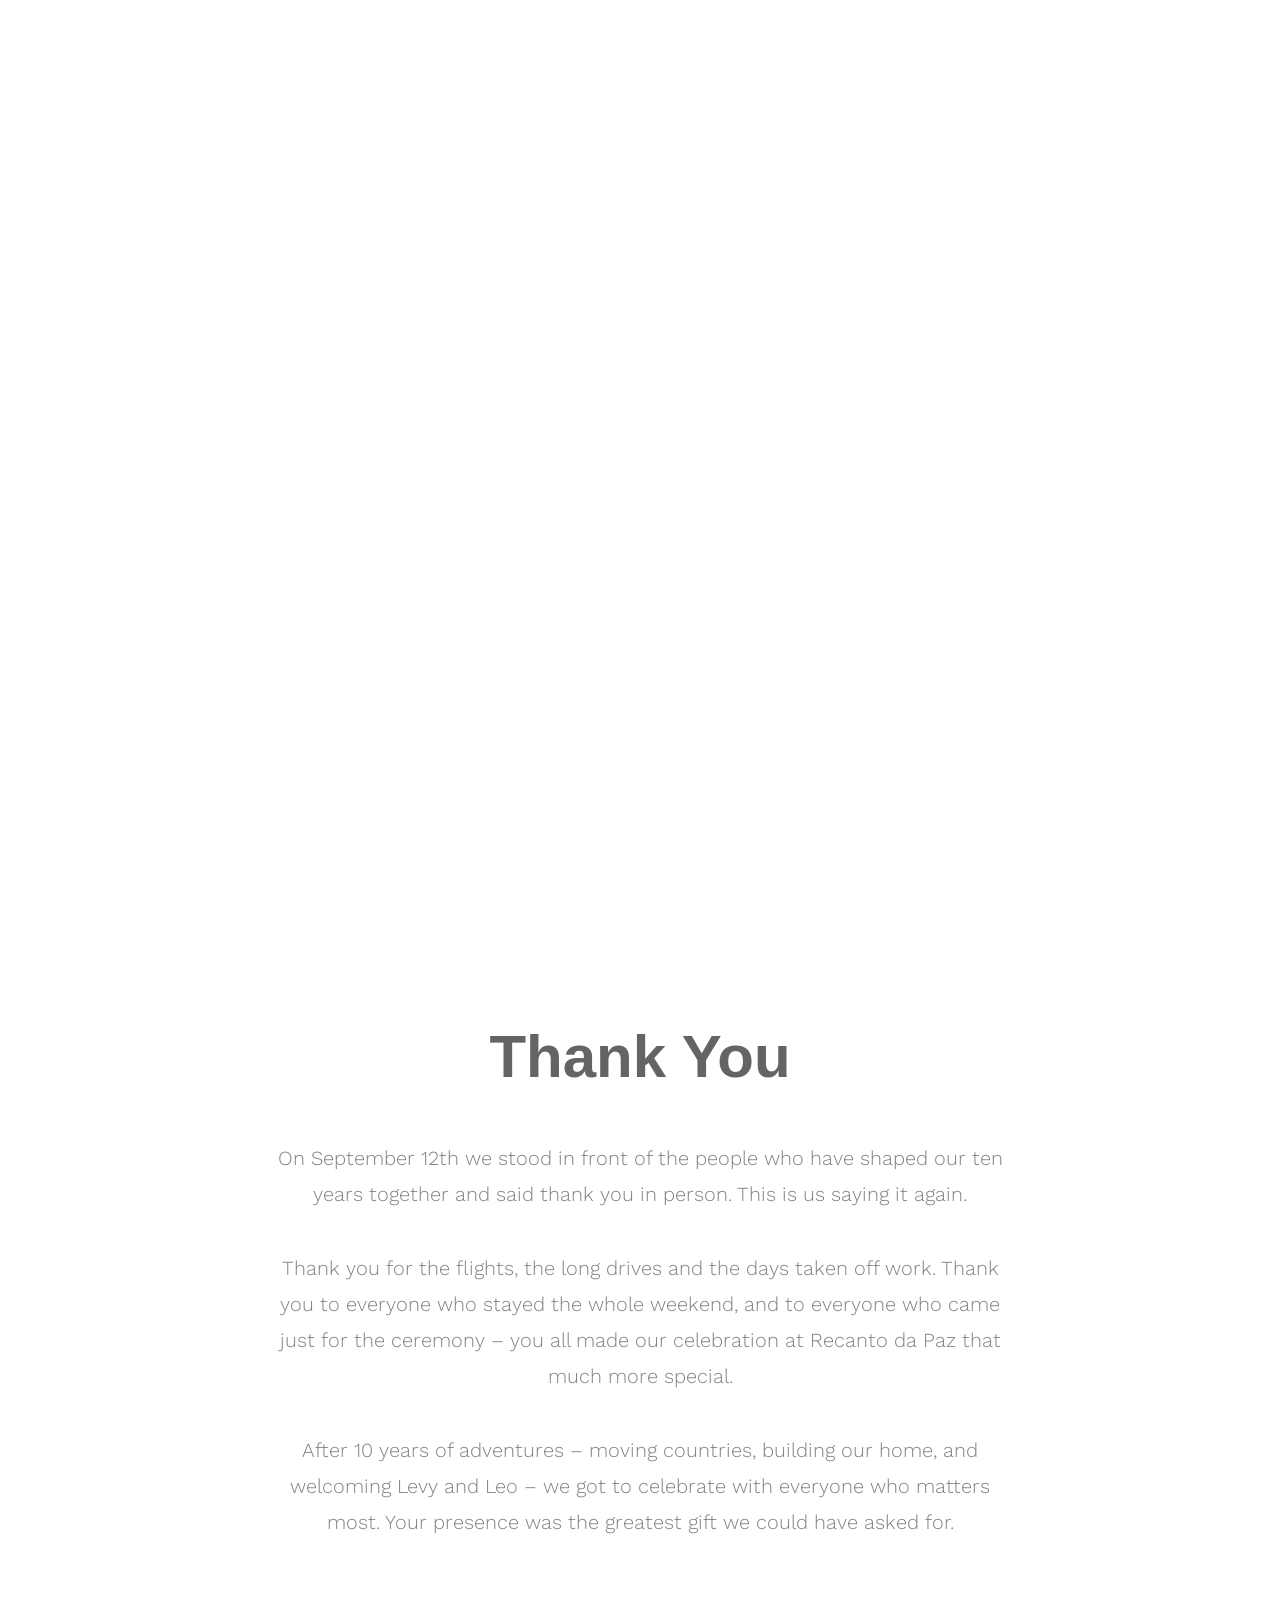
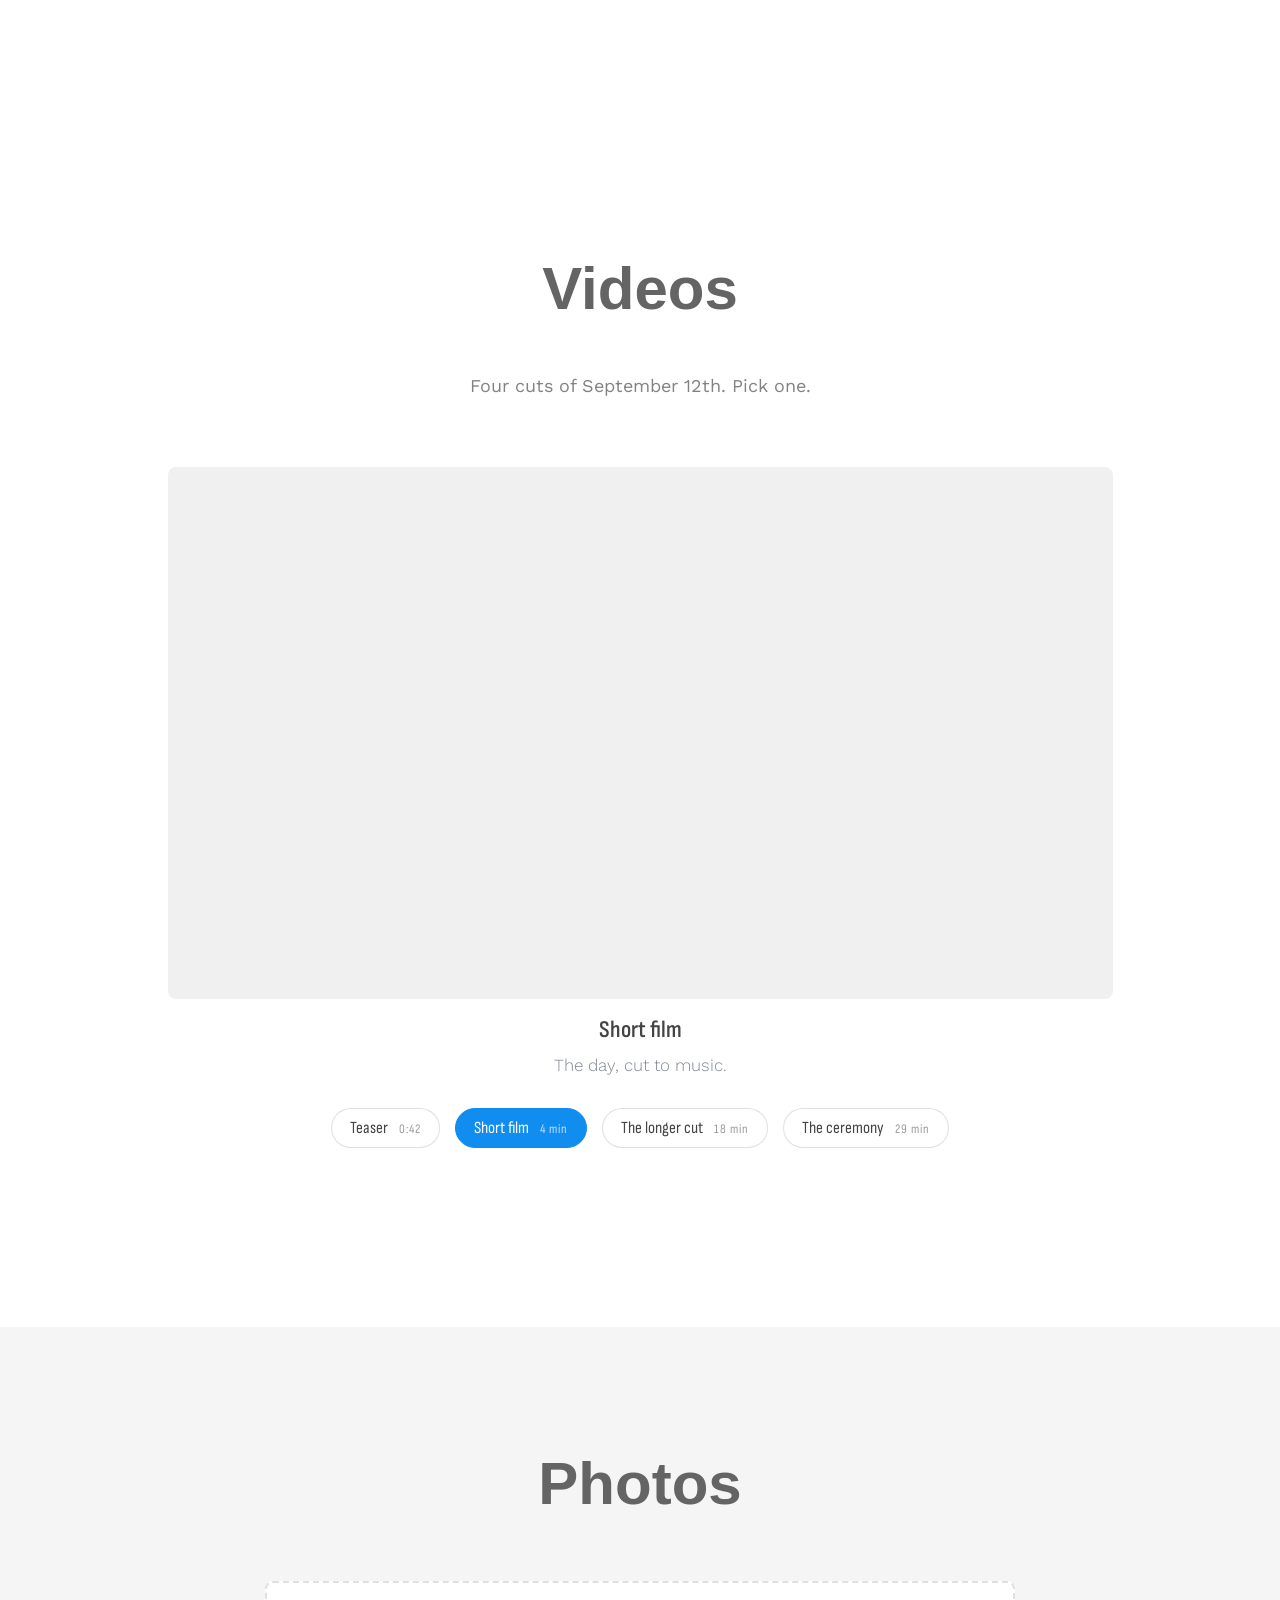
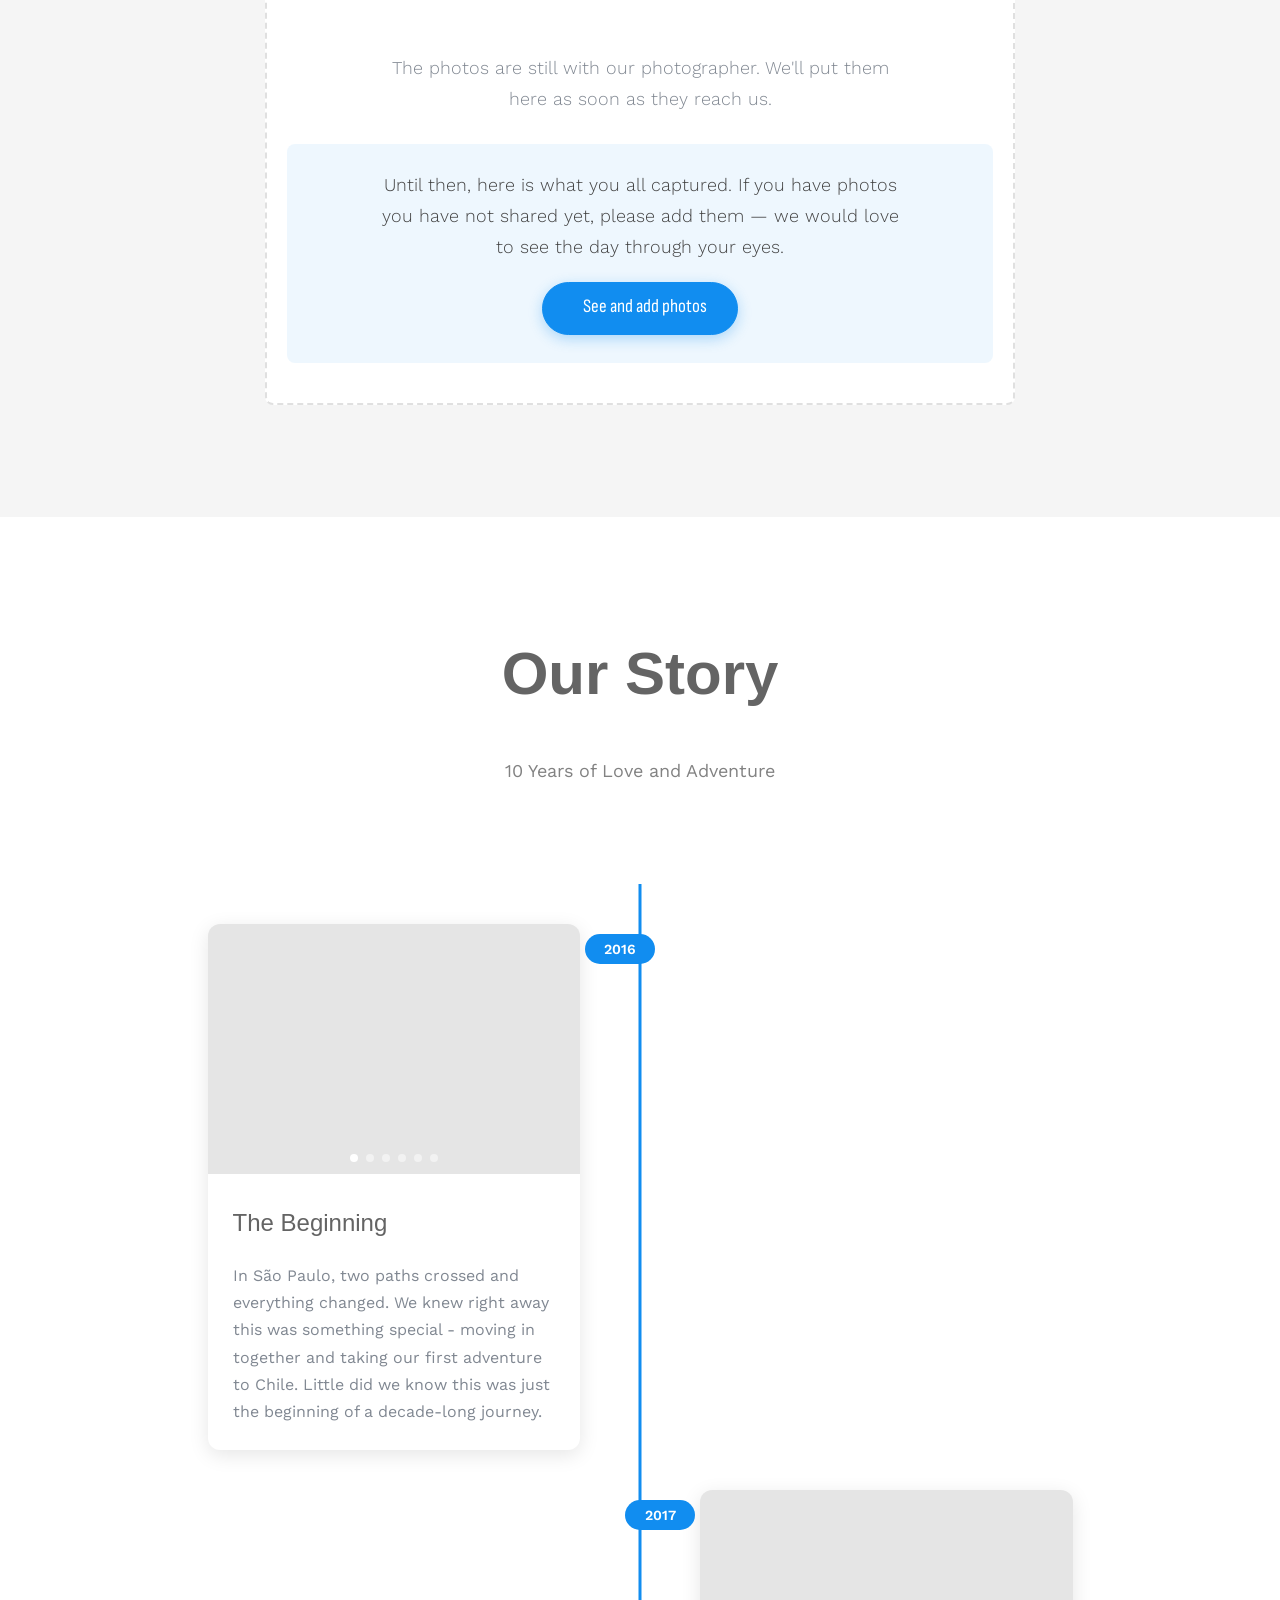
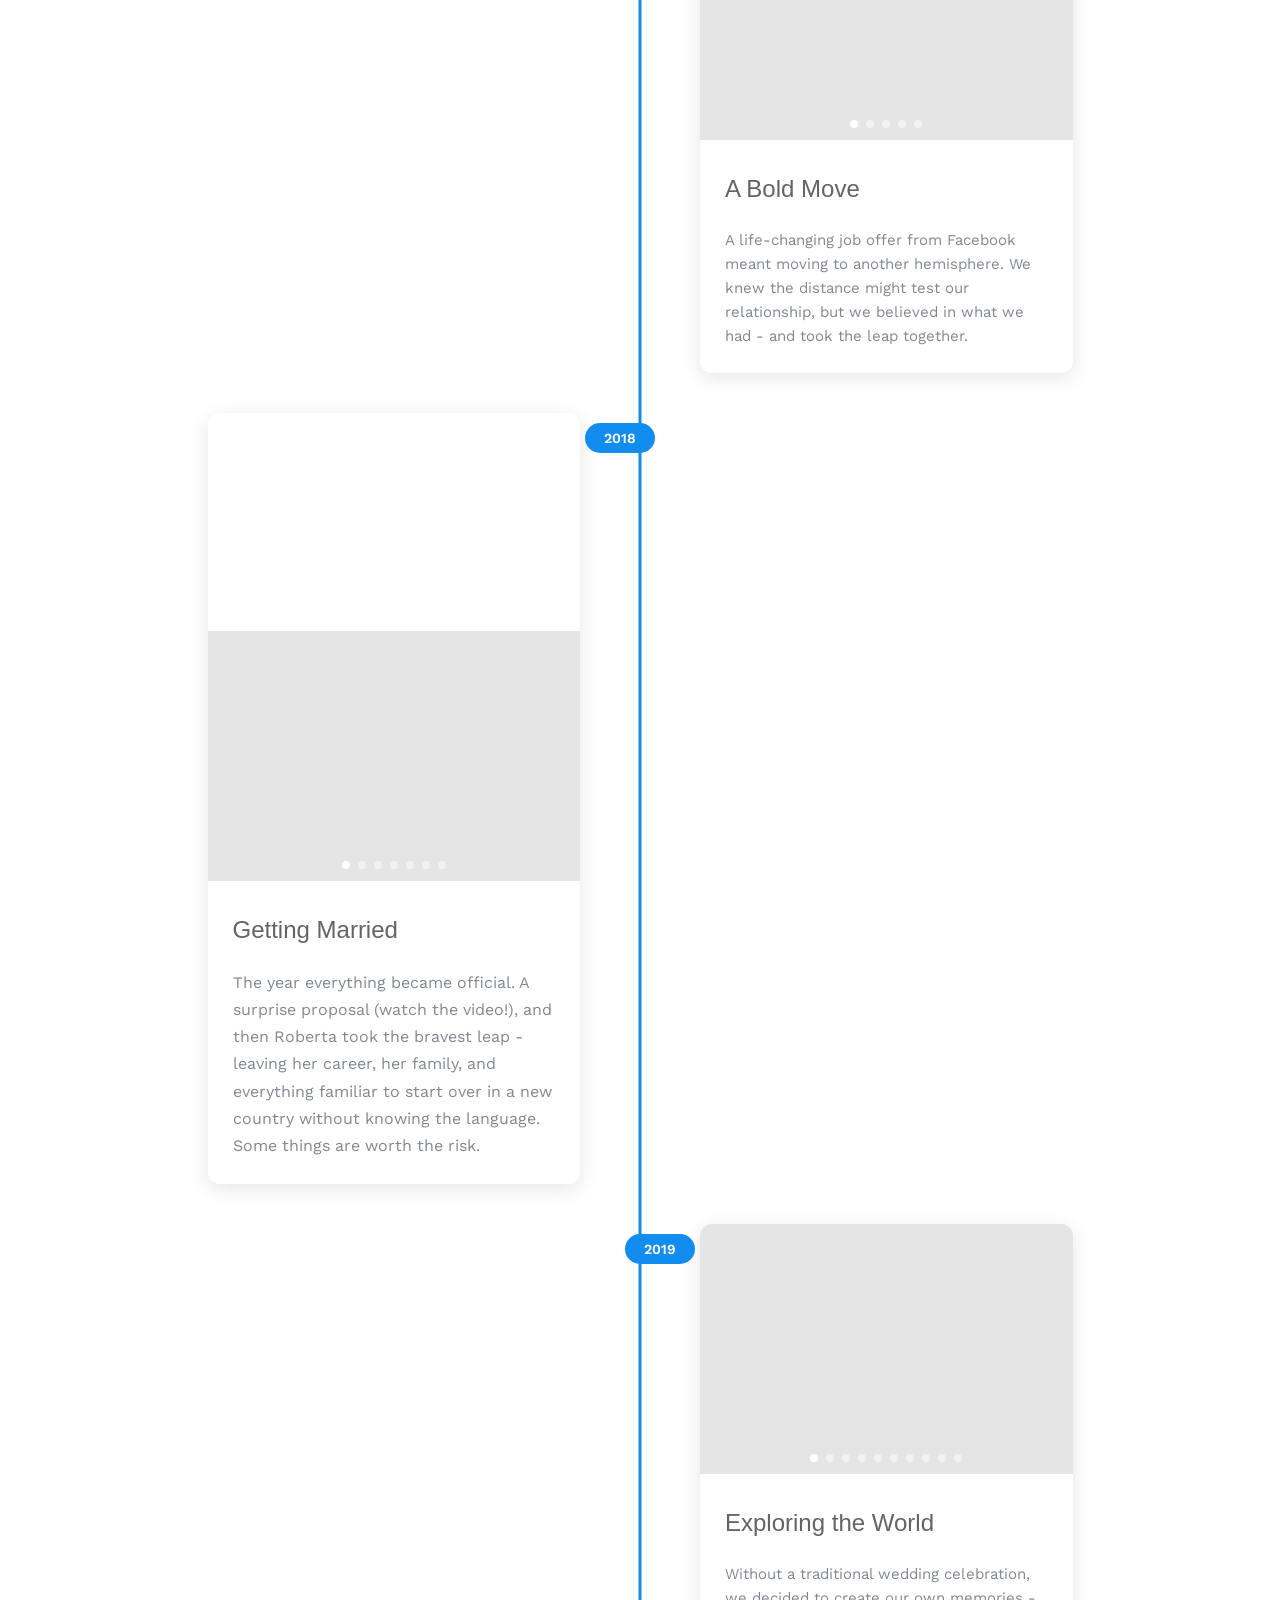
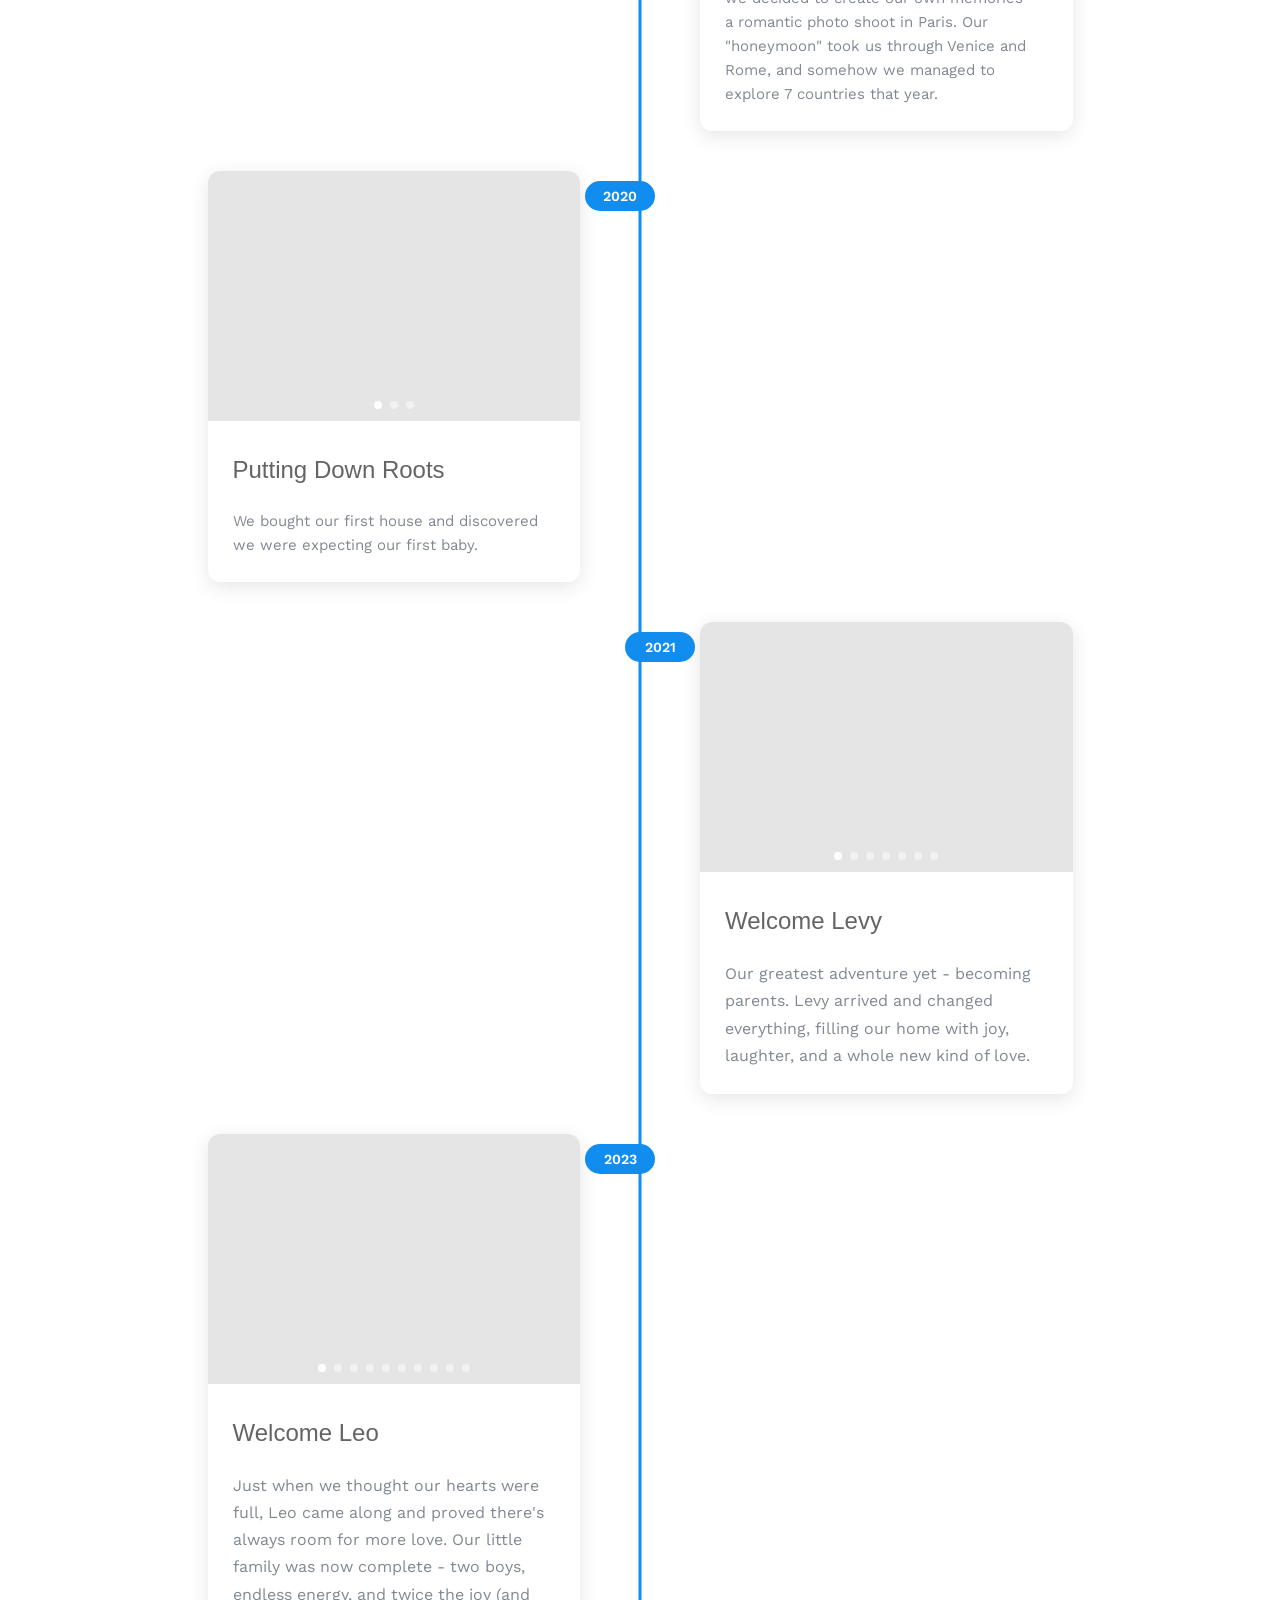
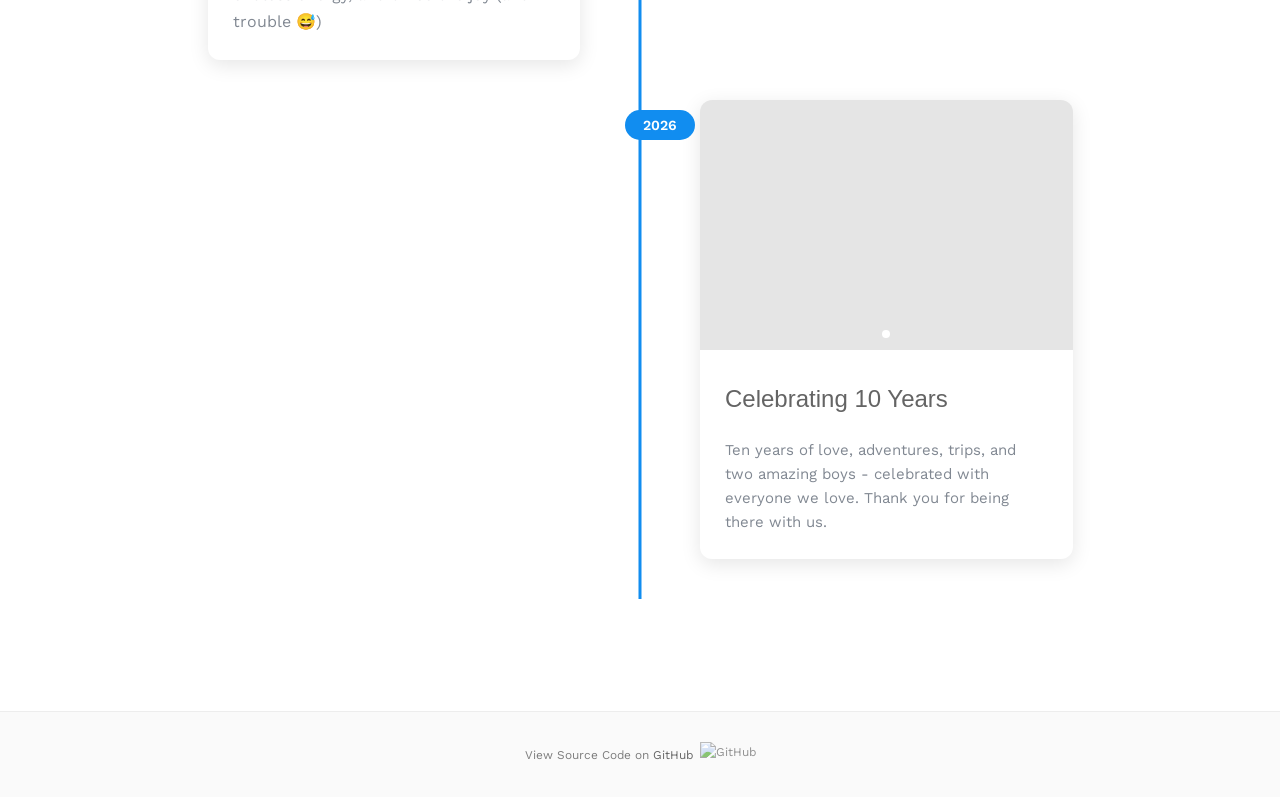
==== commit 53a56270: "Link the guests' shared album from the photos section The photos section has been a bare "still with" ====
--- a/index.html
+++ b/index.html
@@ -17,16 +17,19 @@
   <meta property="og:title" content="Nivaldo ❤️ Roberta - Thank you!" />
   <meta property="og:description" content="Thank you to everyone who celebrated ten years with us at Recanto da Paz on September 12, 2026." />
   <!--
-    1200x630 is the Open Graph standard ratio. WhatsApp's real constraint is
-    file size, not dimensions - keep this under ~600KB (currently ~98KB) and it
-    renders as a large preview. Change the filename, not just the file, when
-    replacing it: scrapers cache og:image by URL.
+    1200x630 is the Open Graph standard ratio. WhatsApp's constraint is file
+    size, not dimensions - keep this under ~600KB (currently ~132KB) and it
+    renders as a large preview. Verified on WhatsApp 2026-09-25; the old note
+    here claimed anything above 300px would fail, which was almost certainly
+    the SVG-format bug from Milestone 1 misattributed to dimensions.
+    Change the filename, not just the file, when replacing it: scrapers cache
+    og:image by URL.
   -->
-  <meta property="og:image" content="https://www.nivaldo-roberta.com/images/og-family-2026.jpg" />
+  <meta property="og:image" content="https://www.nivaldo-roberta.com/images/og-petals-2026.jpg" />
   <meta property="og:image:width" content="1200" />
   <meta property="og:image:height" content="630" />
   <meta property="og:image:type" content="image/jpeg" />
-  <meta property="og:image:alt" content="Nivaldo and Roberta walking with their two sons after the ceremony" />
+  <meta property="og:image:alt" content="Nivaldo and Roberta laughing as guests throw flower petals over them after the ceremony" />
   <meta name="twitter:card" content="summary_large_image" />
   <!-- Website to visit when clicked in fb or WhatsApp-->
   <meta property="og:url" content="https://www.nivaldo-roberta.com/" />
@@ -52,10 +55,10 @@
   <!-- Icomoon Icon Fonts-->
   <link rel="stylesheet" href="css/icomoon.css">
   <!-- Bootstrap  -->
-  <link rel="stylesheet" href="css/bootstrap.css?v=20260925-12">
+  <link rel="stylesheet" href="css/bootstrap.css?v=20260925-16">
 
   <!-- Theme style  -->
-  <link rel="stylesheet" href="css/style.css?v=20260925-12">
+  <link rel="stylesheet" href="css/style.css?v=20260925-16">
 
   <!-- Modernizr JS -->
   <script src="js/modernizr-2.6.2.min.js"></script>
@@ -230,6 +233,34 @@
             <div class="photos-pending">
               <i class="icon-camera"></i>
               <p data-i18n="photos.pending">The photos are still with our photographer. We'll put them here as soon as they reach us.</p>
+              <!--
+                Google Photos cannot be embedded - the album API was retired and
+                photos.google.com sends X-Frame-Options, so an iframe renders
+                blank. Linking out is the only option that does not depend on
+                scraping URLs that expire.
+              -->
+              <!--
+                The invitation to contribute only works if the album has
+                collaboration enabled in Google Photos. If that ever gets turned
+                off, reword photos.contribute or it asks for something
+                impossible.
+
+                data-i18n sits on the inner span, not on the anchor itself:
+                applyTranslations sets textContent, which would wipe the icon
+                out of the button.
+              -->
+              <div class="photos-cta">
+                <p data-i18n="photos.contribute">Until then, here is what you all captured. If you have photos you have not shared yet, please add them — we would love to see the day through your eyes.</p>
+                <a
+                  class="photos-album-btn"
+                  href="https://photos.app.goo.gl/KvgbGQhNtk9Dauny9"
+                  target="_blank"
+                  rel="noopener noreferrer"
+                >
+                  <i class="icon-cloud-upload" aria-hidden="true"></i>
+                  <span data-i18n="photos.album">See and add photos</span>
+                </a>
+              </div>
             </div>
           </div>
         </div>
@@ -514,9 +545,9 @@
   <script src="js/jquery.waypoints.min.js"></script>
 
   <!-- Main -->
-  <script src="js/main.js?v=20260925-12"></script>
+  <script src="js/main.js?v=20260925-16"></script>
   <!-- i18n -->
-  <script src="js/translations.js?v=20260925-12"></script>
+  <script src="js/translations.js?v=20260925-16"></script>
 
   <footer class="fh5co-footer" role="contentinfo">
     <div class="container">
--- a/css/style.css
+++ b/css/style.css
@@ -511,9 +511,9 @@
     padding: 35px 20px;
   }
 }
-.photos-pending i {
+.photos-pending > i {
   font-size: 44px;
-  color: rgba(17, 141, 240, 0.6);
+  color: #118DF0;
 }
 .photos-pending p {
   margin: 20px auto 0 auto;
@@ -526,6 +526,67 @@
 @media screen and (max-width: 768px) {
   .photos-pending p {
     font-size: 16px;
+  }
+}
+.photos-pending .photos-cta {
+  margin: 30px -10px -10px;
+  padding: 26px 20px 28px;
+  background: rgba(17, 141, 240, 0.07);
+  -webkit-border-radius: 8px;
+  -moz-border-radius: 8px;
+  -ms-border-radius: 8px;
+  border-radius: 8px;
+}
+.photos-pending .photos-cta p {
+  margin: 0 auto;
+  color: #444;
+}
+@media screen and (max-width: 768px) {
+  .photos-pending .photos-cta {
+    margin: 24px -6px -6px;
+    padding: 22px 16px 24px;
+  }
+}
+.photos-pending .photos-album-btn {
+  display: inline-block;
+  margin-top: 20px;
+  padding: 13px 30px;
+  background: #118DF0;
+  border: 1px solid #118DF0;
+  color: white;
+  font-family: "Sofia Sans Condensed", sans-serif;
+  font-size: 19px;
+  line-height: 1.2;
+  box-shadow: 0 4px 14px rgba(17, 141, 240, 0.3);
+  -webkit-border-radius: 30px;
+  -moz-border-radius: 30px;
+  -ms-border-radius: 30px;
+  border-radius: 30px;
+  -webkit-transition: 0.3s;
+  -o-transition: 0.3s;
+  transition: 0.3s;
+}
+.photos-pending .photos-album-btn i {
+  margin-right: 10px;
+  font-size: 19px;
+  vertical-align: -2px;
+  color: white;
+}
+.photos-pending .photos-album-btn:hover, .photos-pending .photos-album-btn:focus {
+  background: rgb(12.8181818182, 118.7818181818, 203.3818181818);
+  border-color: rgb(12.8181818182, 118.7818181818, 203.3818181818);
+  color: white;
+  box-shadow: 0 6px 18px rgba(17, 141, 240, 0.4);
+  transform: translateY(-2px);
+}
+.photos-pending .photos-album-btn:focus-visible {
+  outline: 2px solid #118DF0;
+  outline-offset: 2px;
+}
+@media screen and (max-width: 480px) {
+  .photos-pending .photos-album-btn {
+    font-size: 17px;
+    padding: 12px 22px;
   }
 }
 
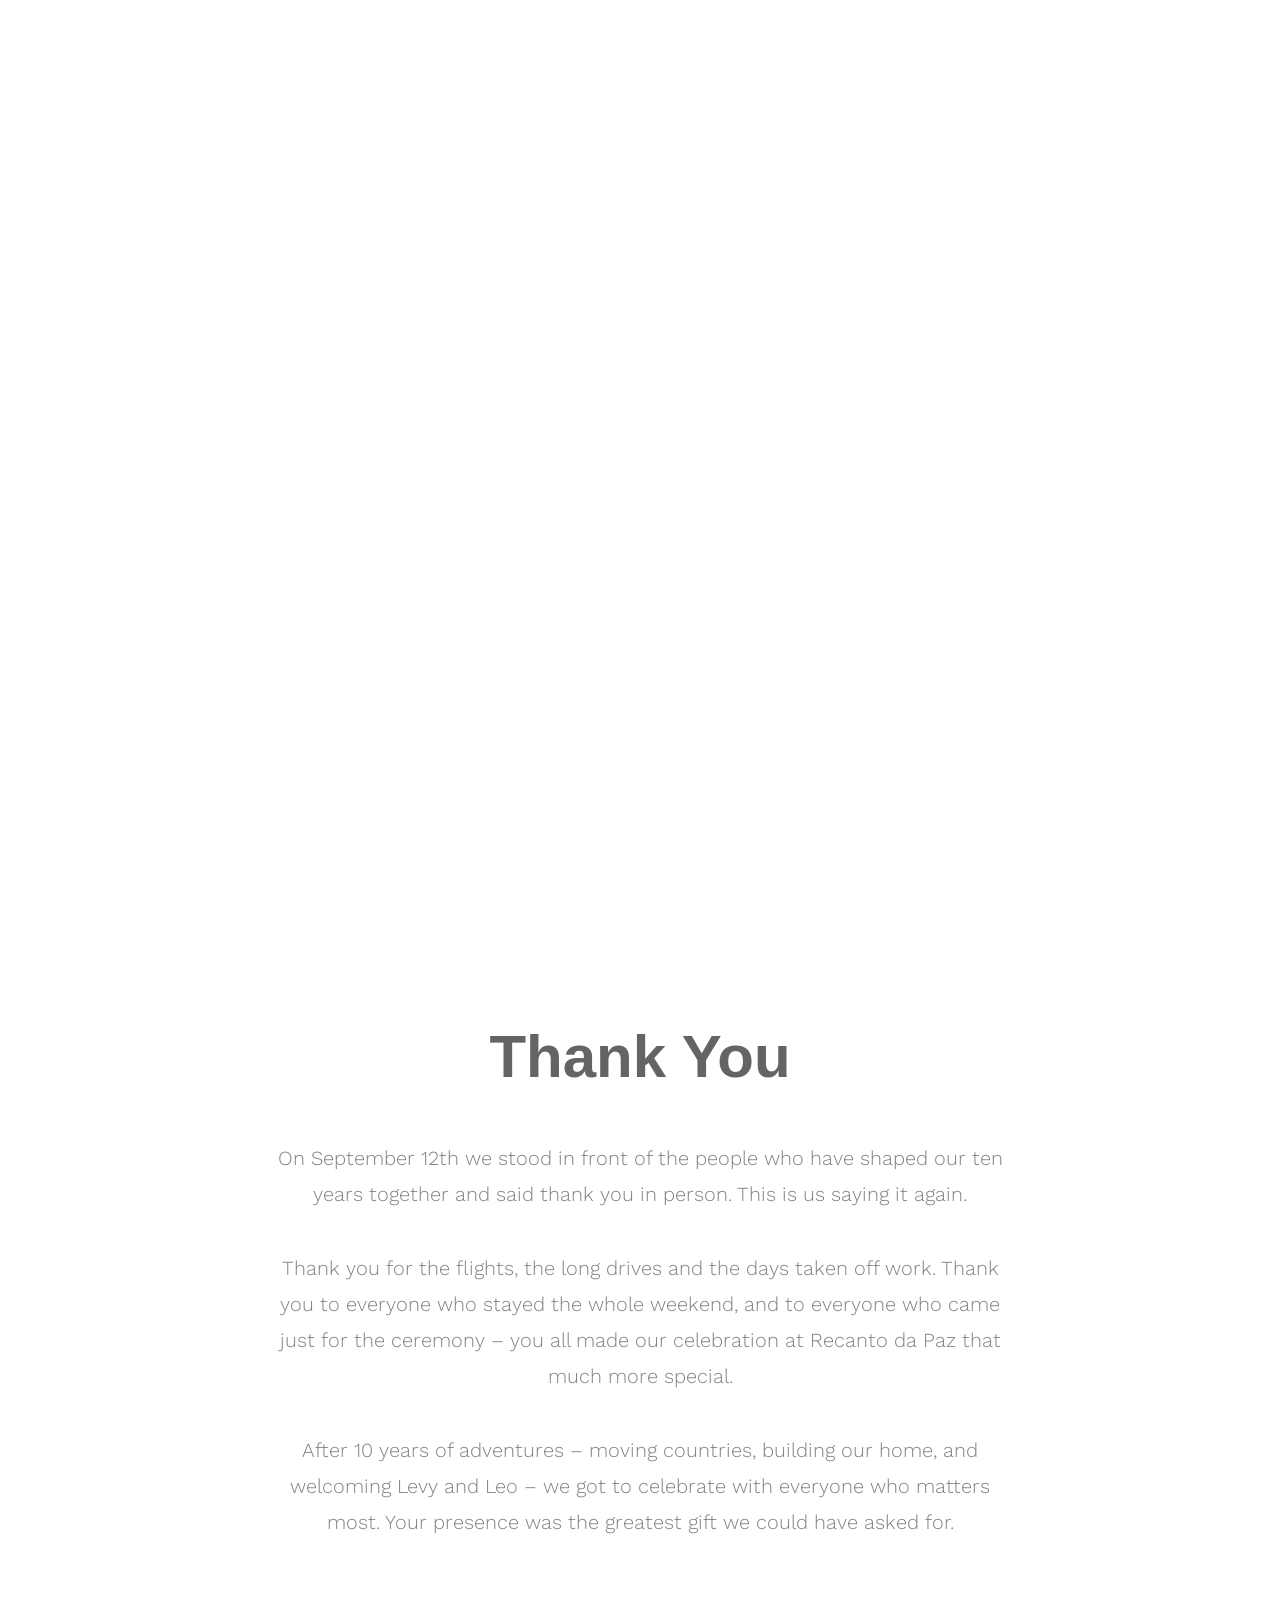
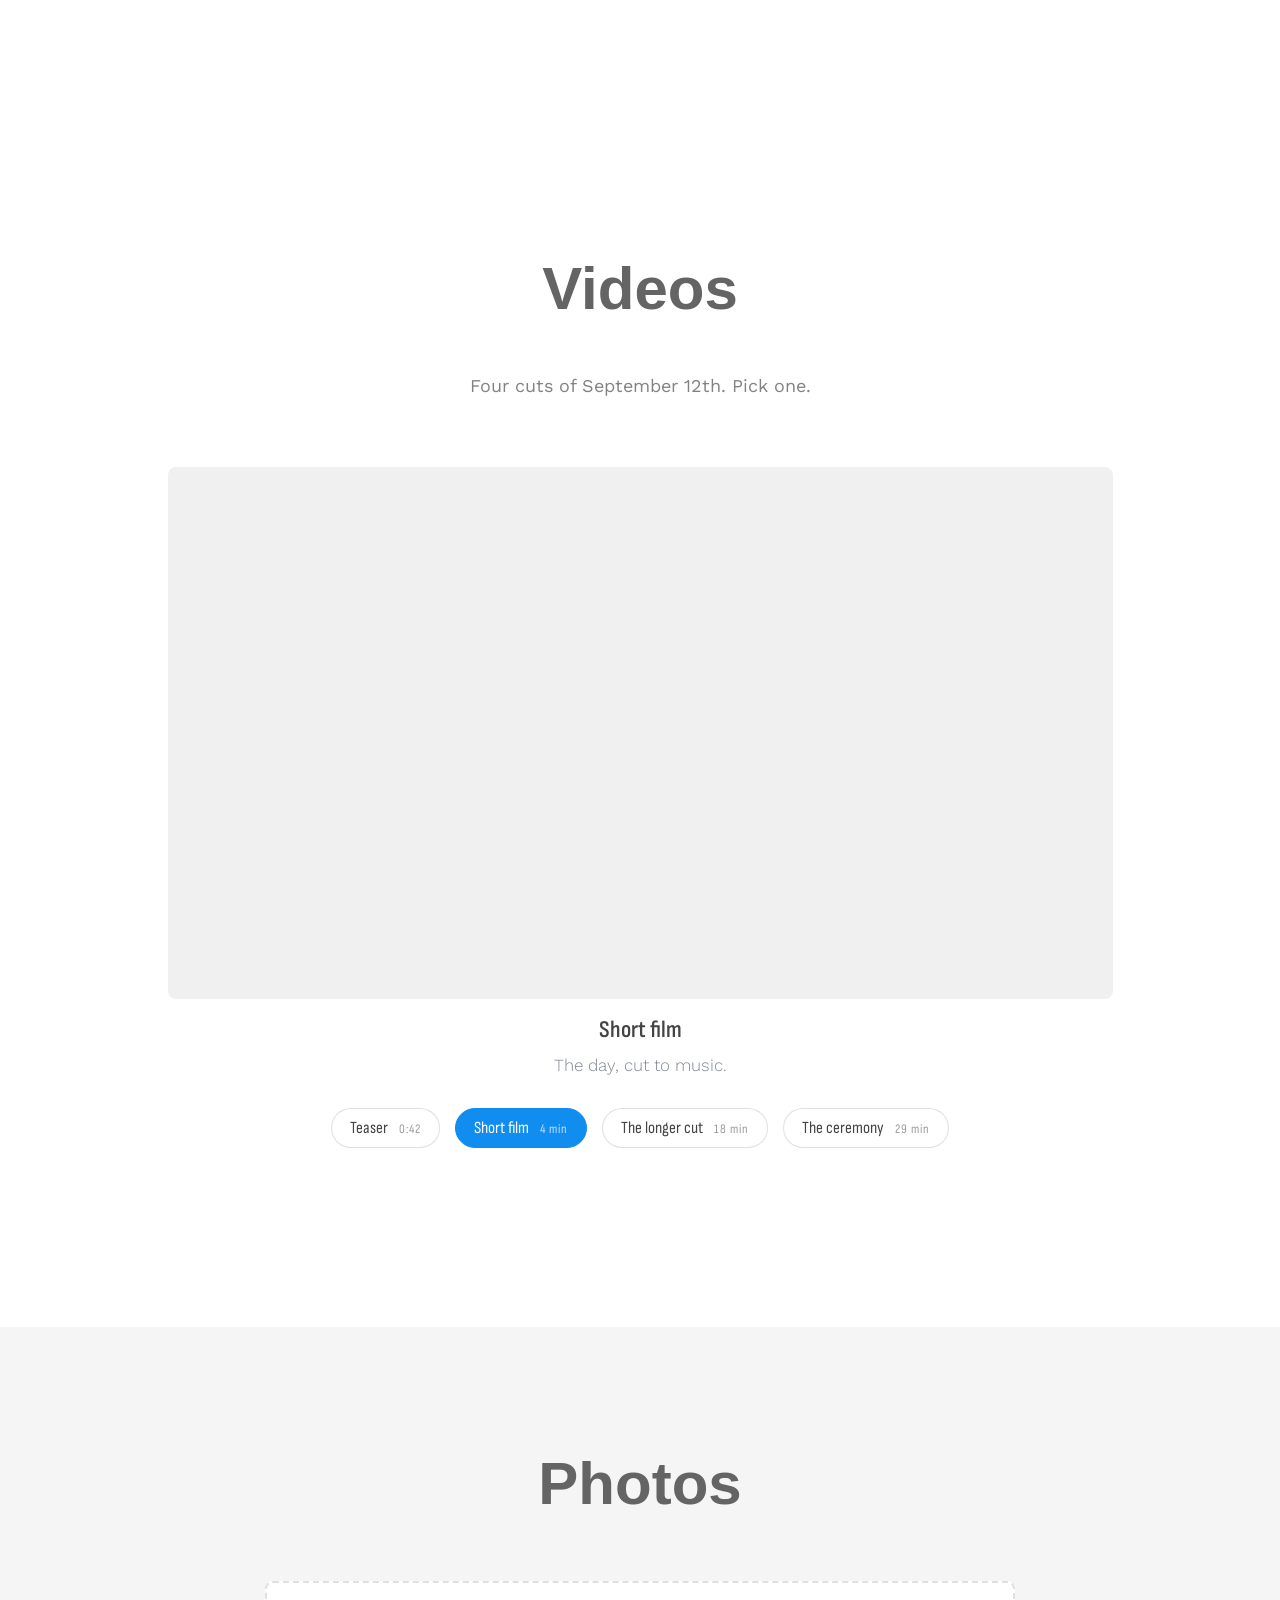
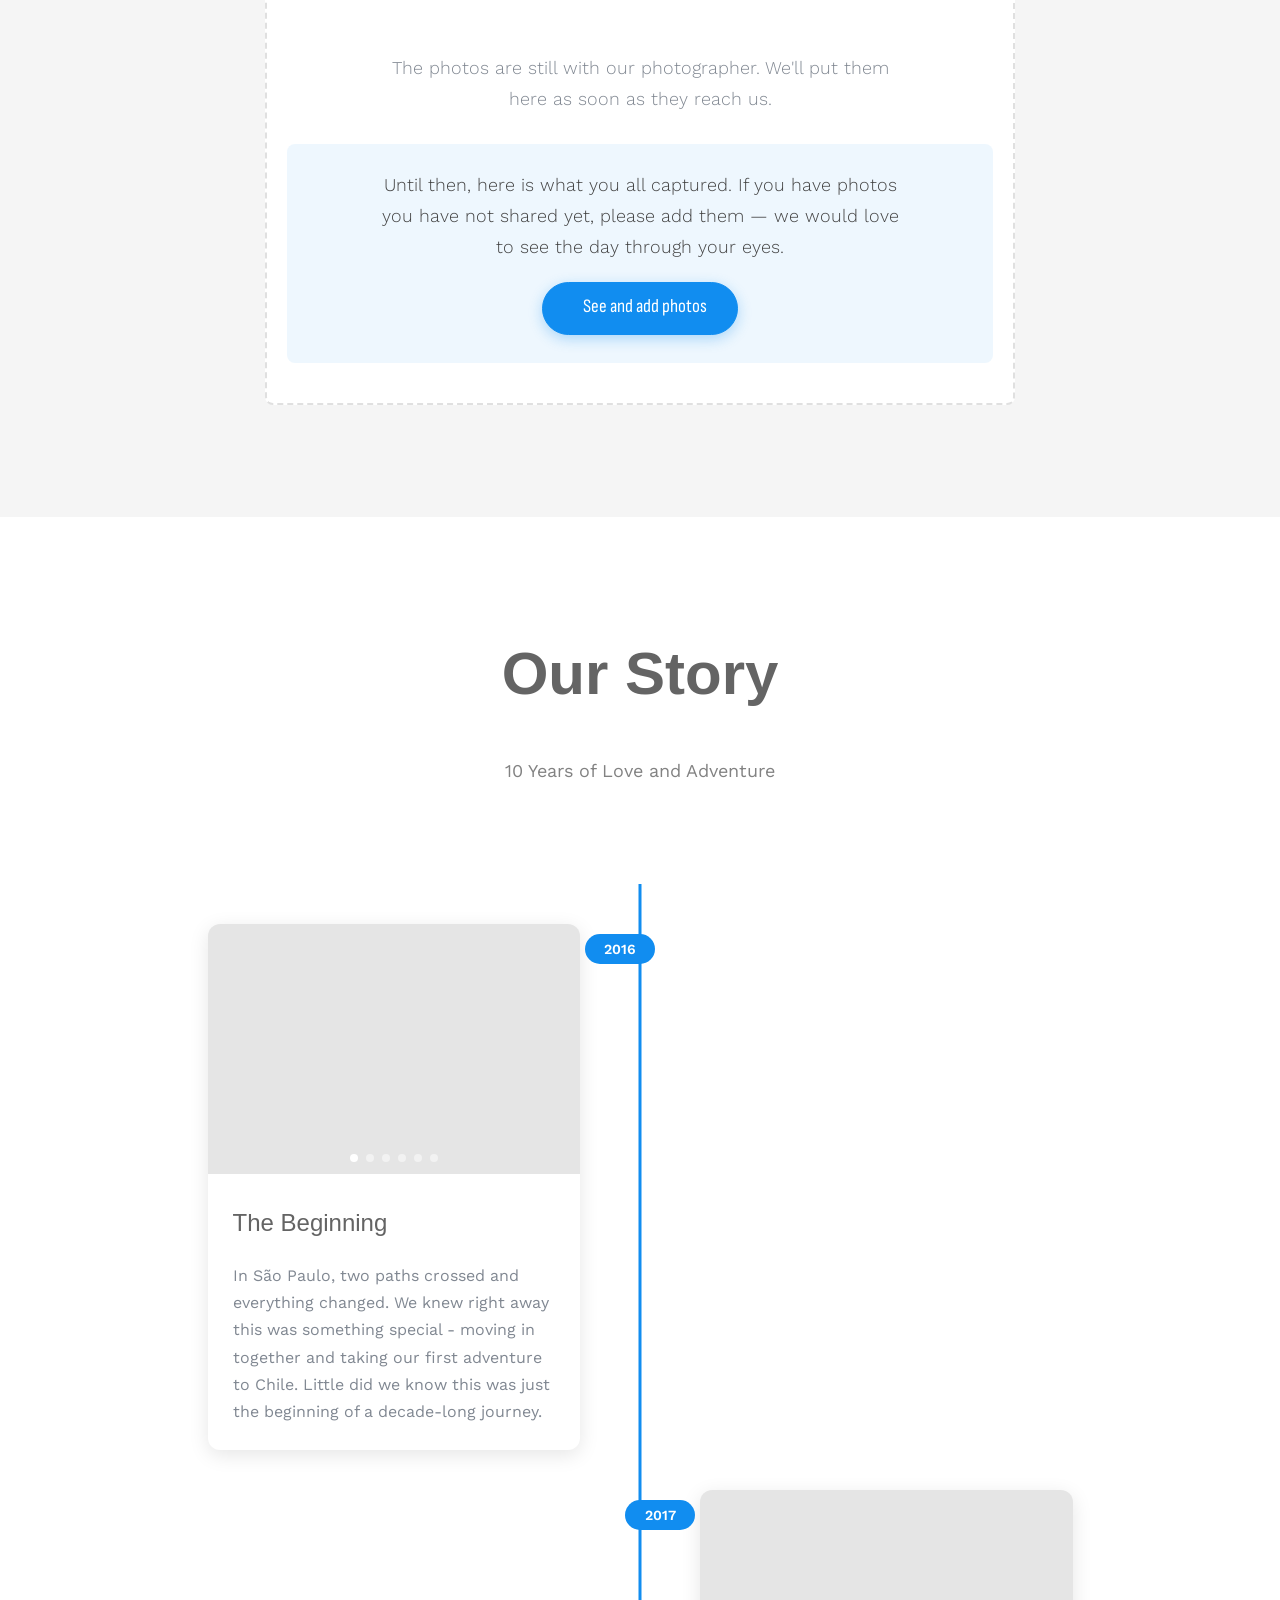
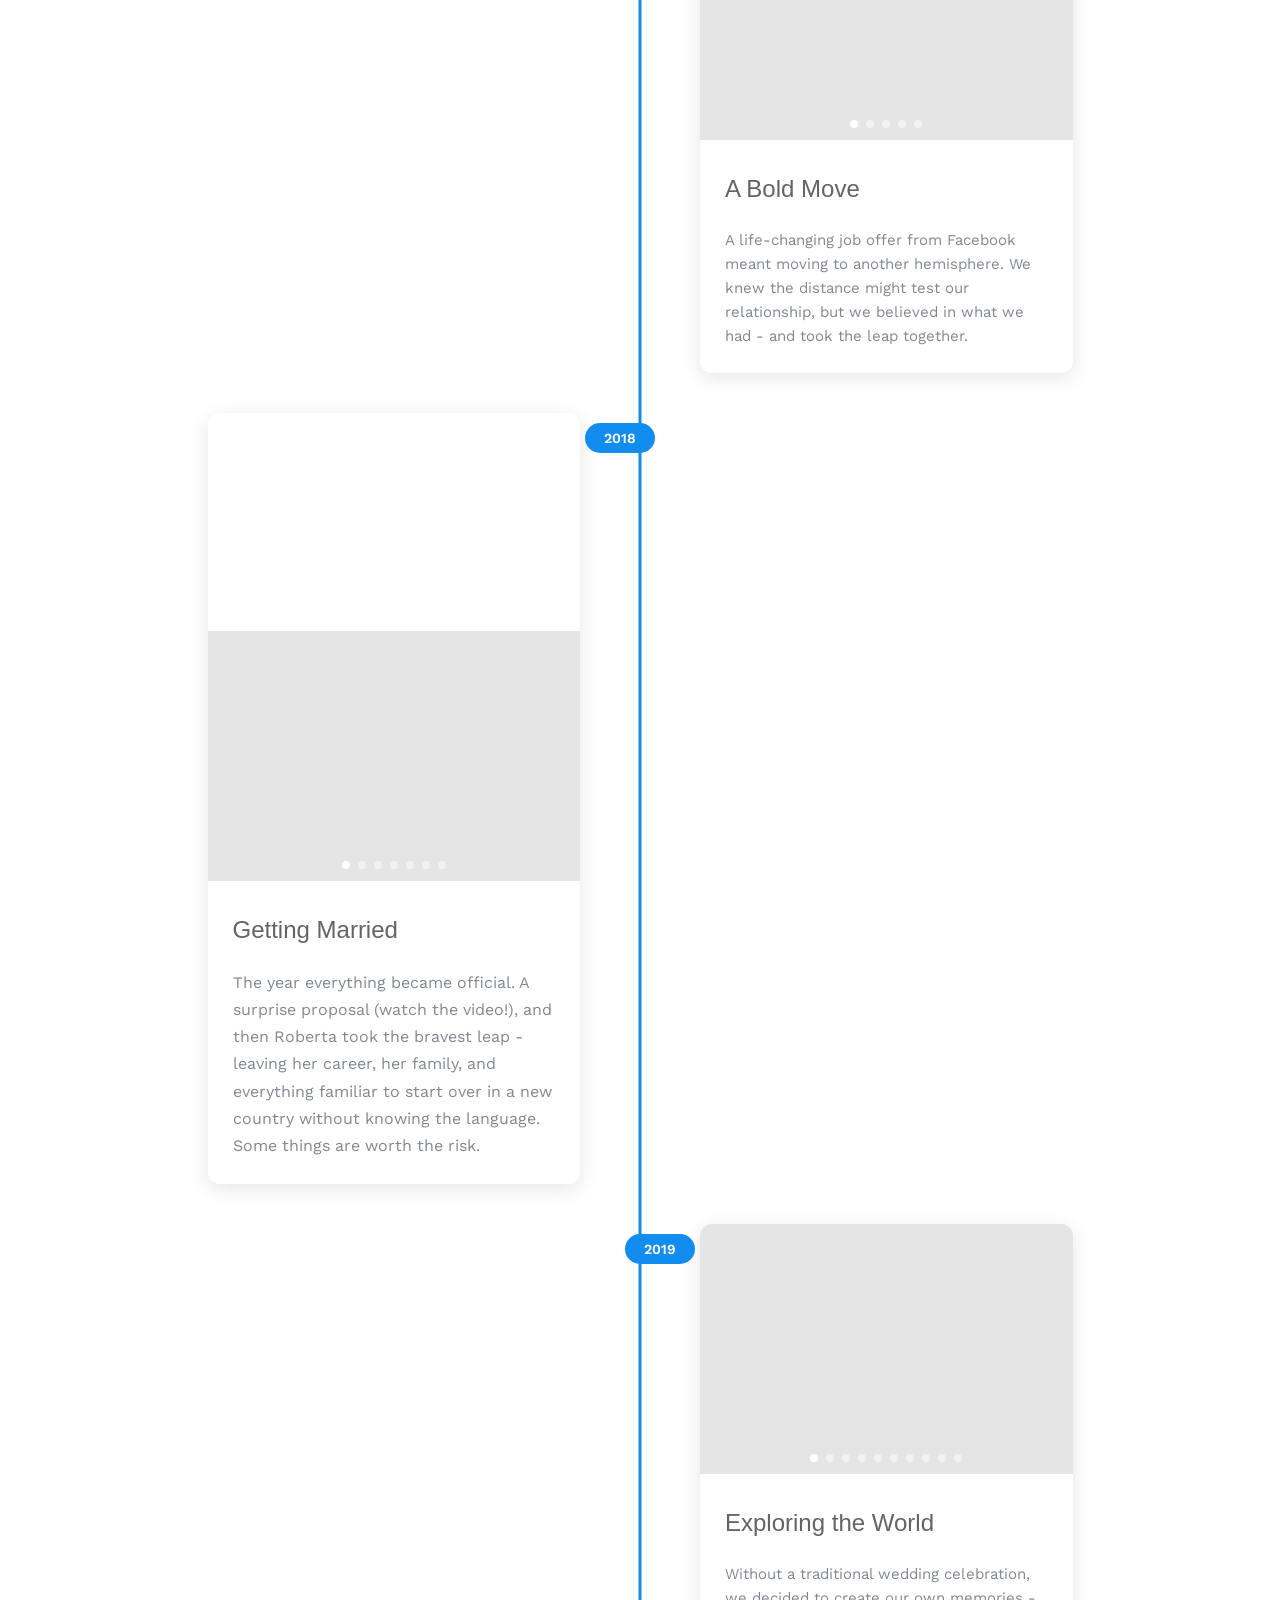
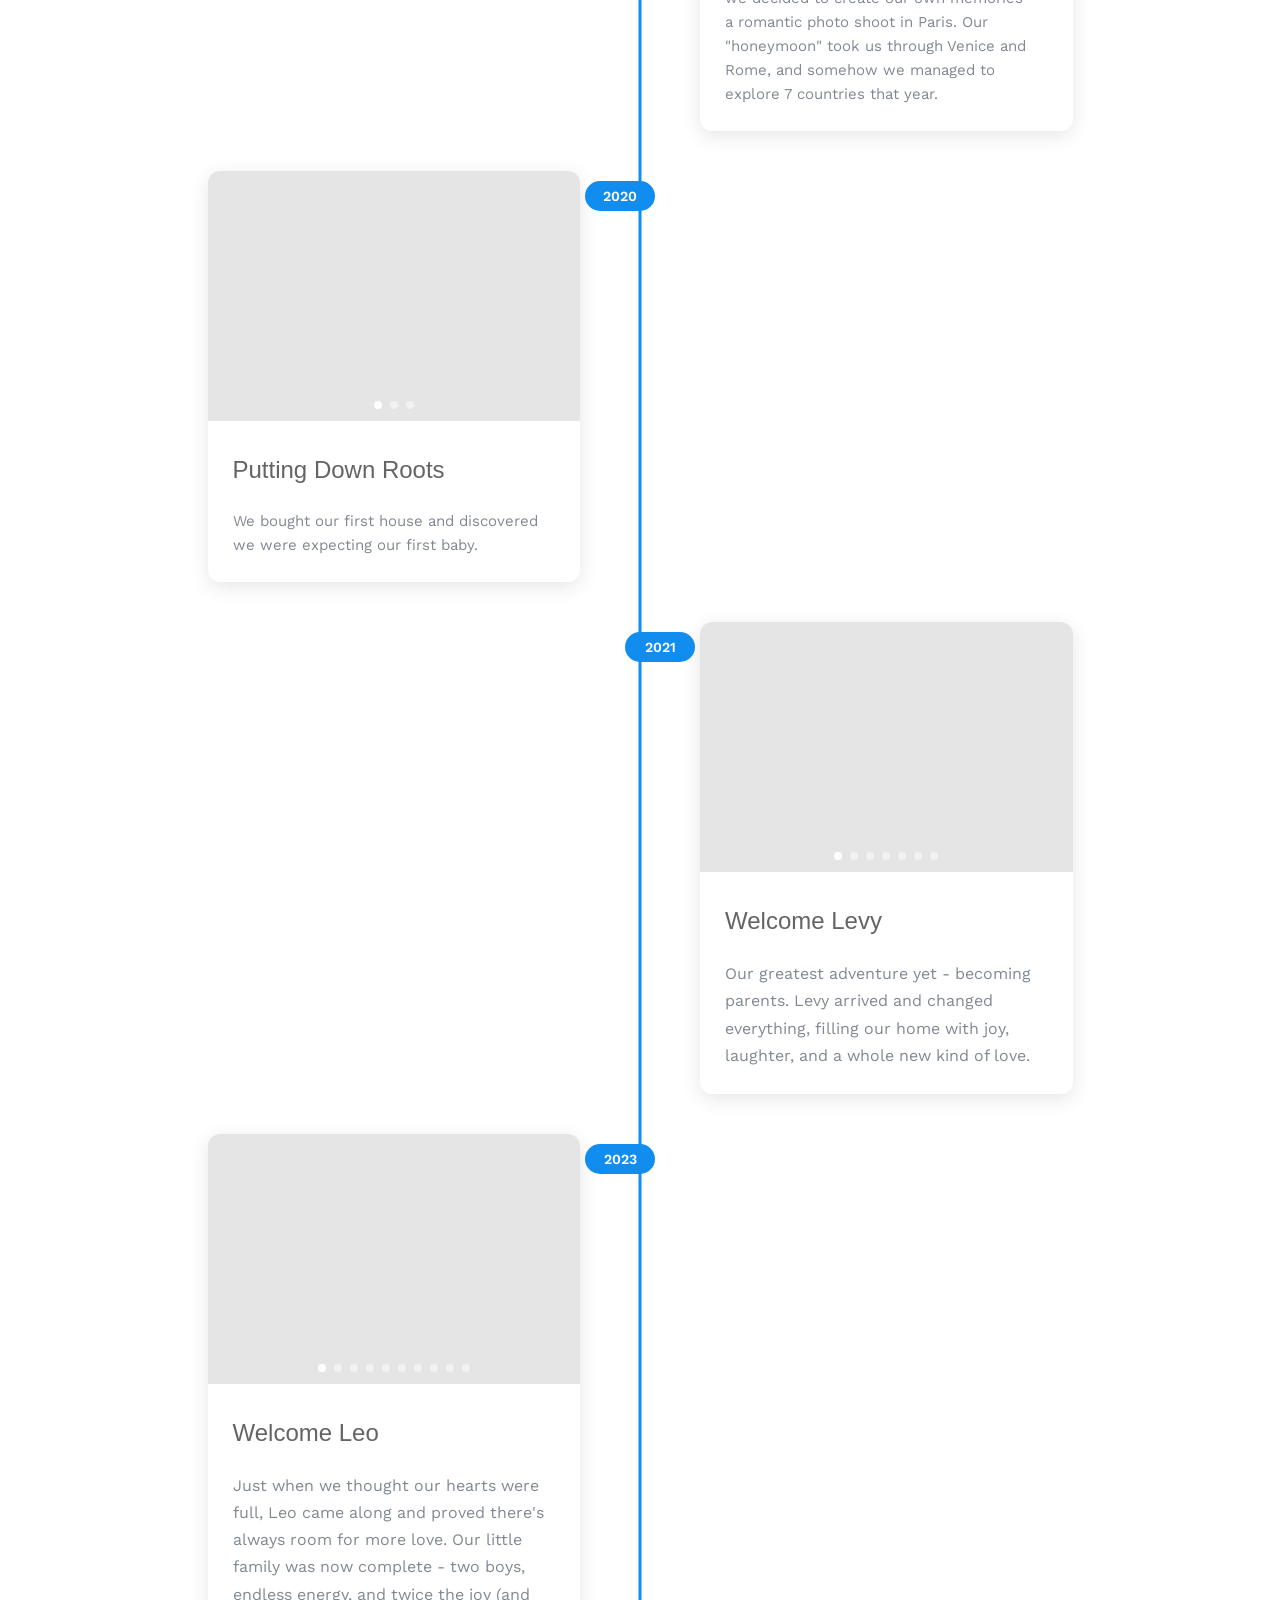
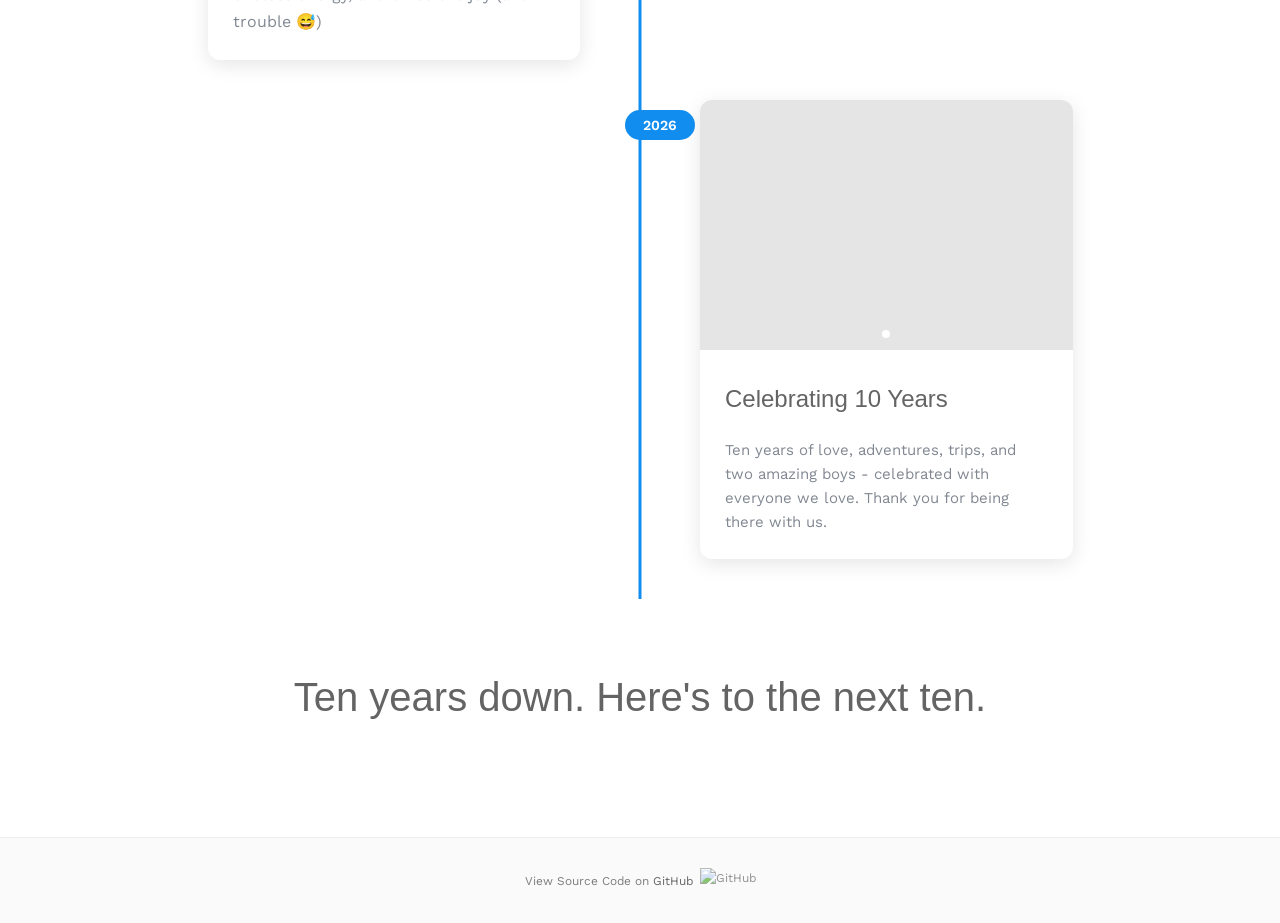
==== commit a7200f6e: "Close the timeline with a sign-off The Our Story timeline is the last section on the page, so the la" ====
--- a/index.html
+++ b/index.html
@@ -55,10 +55,10 @@
   <!-- Icomoon Icon Fonts-->
   <link rel="stylesheet" href="css/icomoon.css">
   <!-- Bootstrap  -->
-  <link rel="stylesheet" href="css/bootstrap.css?v=20260925-16">
+  <link rel="stylesheet" href="css/bootstrap.css?v=20260925-19">
 
   <!-- Theme style  -->
-  <link rel="stylesheet" href="css/style.css?v=20260925-16">
+  <link rel="stylesheet" href="css/style.css?v=20260925-19">
 
   <!-- Modernizr JS -->
   <script src="js/modernizr-2.6.2.min.js"></script>
@@ -528,9 +528,27 @@
             </div>
           </div>
         </div>
+
+        <!-- Closing beat, so the timeline ends rather than just stopping -->
+        <div class="row">
+          <div class="col-md-8 col-md-offset-2 text-center animate-box">
+            <p class="story-closing" data-i18n="story.closing">Ten years down. Here's to the next ten.</p>
+          </div>
+        </div>
       </div>
     </div>
 
+    <footer class="fh5co-footer" role="contentinfo">
+      <div class="container">
+        <div class="row">
+          <div class="col-md-12 text-center">
+            <p>
+              <small>View Source Code on <a href="https://github.com/hick209/wedding-website" target="_blank" rel="noopener noreferrer">GitHub <img src="images/github-logo.png" alt="GitHub" class="github-icon"></a></small>
+            </p>
+          </div>
+        </div>
+      </div>
+    </footer>
   </div>
 
   <div class="gototop js-top">
@@ -545,21 +563,10 @@
   <script src="js/jquery.waypoints.min.js"></script>
 
   <!-- Main -->
-  <script src="js/main.js?v=20260925-16"></script>
+  <script src="js/main.js?v=20260925-19"></script>
   <!-- i18n -->
-  <script src="js/translations.js?v=20260925-16"></script>
-
-  <footer class="fh5co-footer" role="contentinfo">
-    <div class="container">
-      <div class="row">
-        <div class="col-md-12 text-center">
-          <p>
-            <small>View Source Code on <a href="https://github.com/hick209/wedding-website" target="_blank" rel="noopener noreferrer">GitHub <img src="images/github-logo.png" alt="GitHub" class="github-icon"></a></small>
-          </p>
-        </div>
-      </div>
-    </div>
-  </footer>
+  <script src="js/translations.js?v=20260925-19"></script>
+
 
   </body>
 </html>
--- a/css/style.css
+++ b/css/style.css
@@ -603,6 +603,25 @@
   height: 100%;
   background: #118DF0;
   top: 0;
+}
+
+.story-closing {
+  margin: 70px 0 0 0;
+  font-family: "Amsterdam", Arial, serif;
+  font-size: 40px;
+  line-height: 1.4;
+  color: #646464;
+}
+@media screen and (max-width: 768px) {
+  .story-closing {
+    margin-top: 50px;
+    font-size: 30px;
+  }
+}
+@media screen and (max-width: 480px) {
+  .story-closing {
+    font-size: 26px;
+  }
 }
 
 .timeline-item {
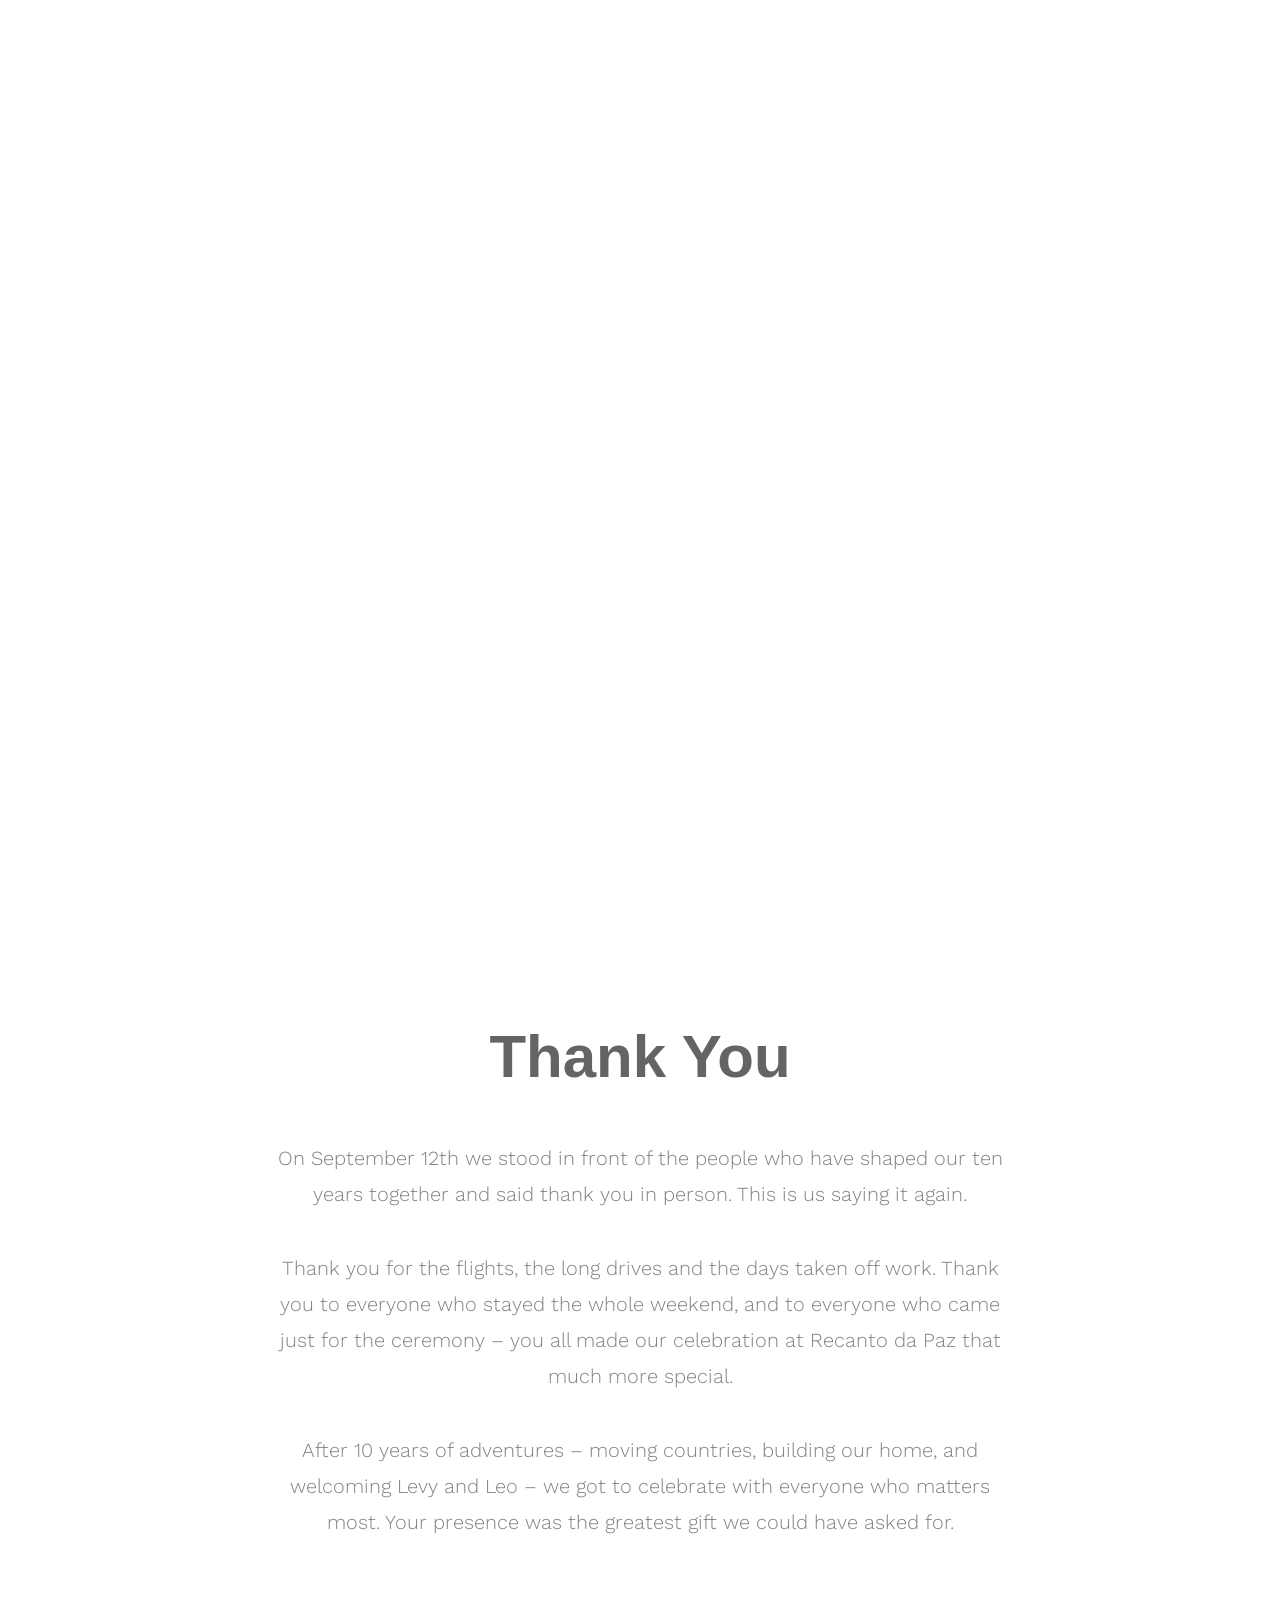
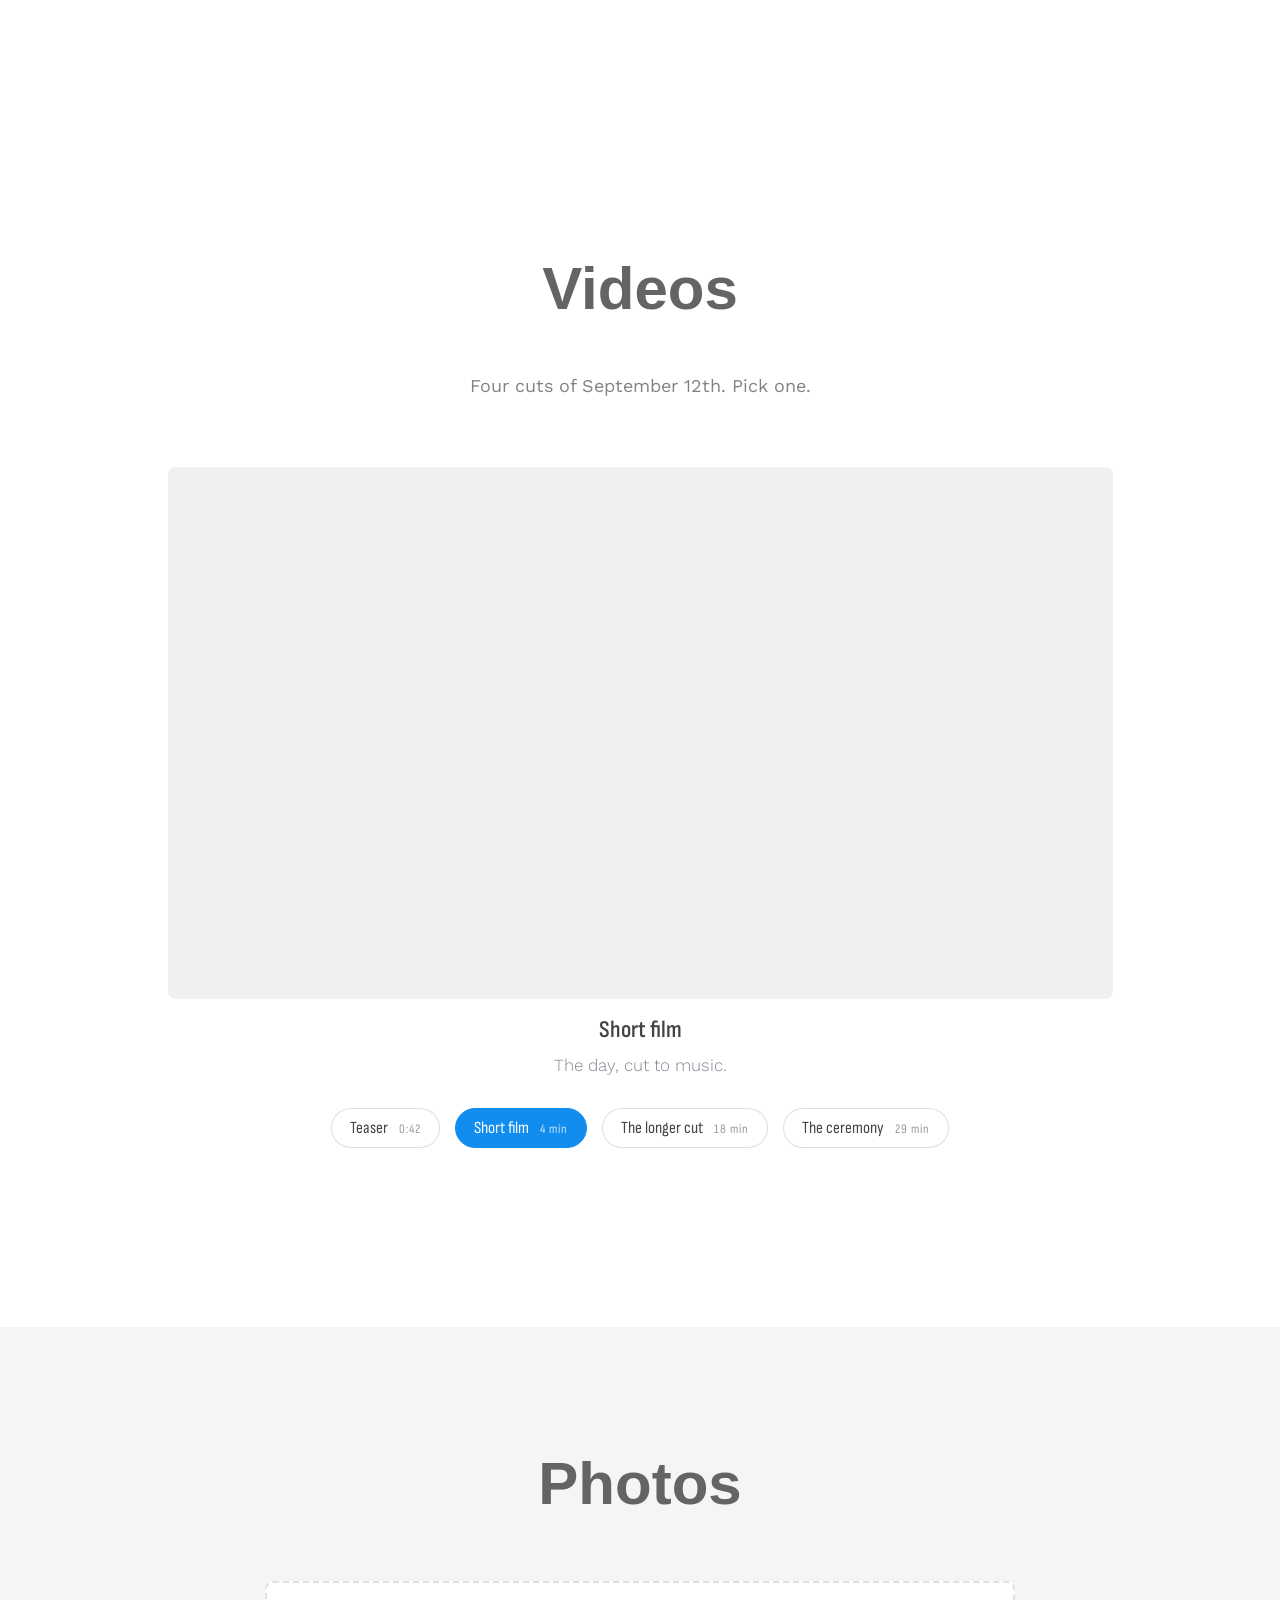
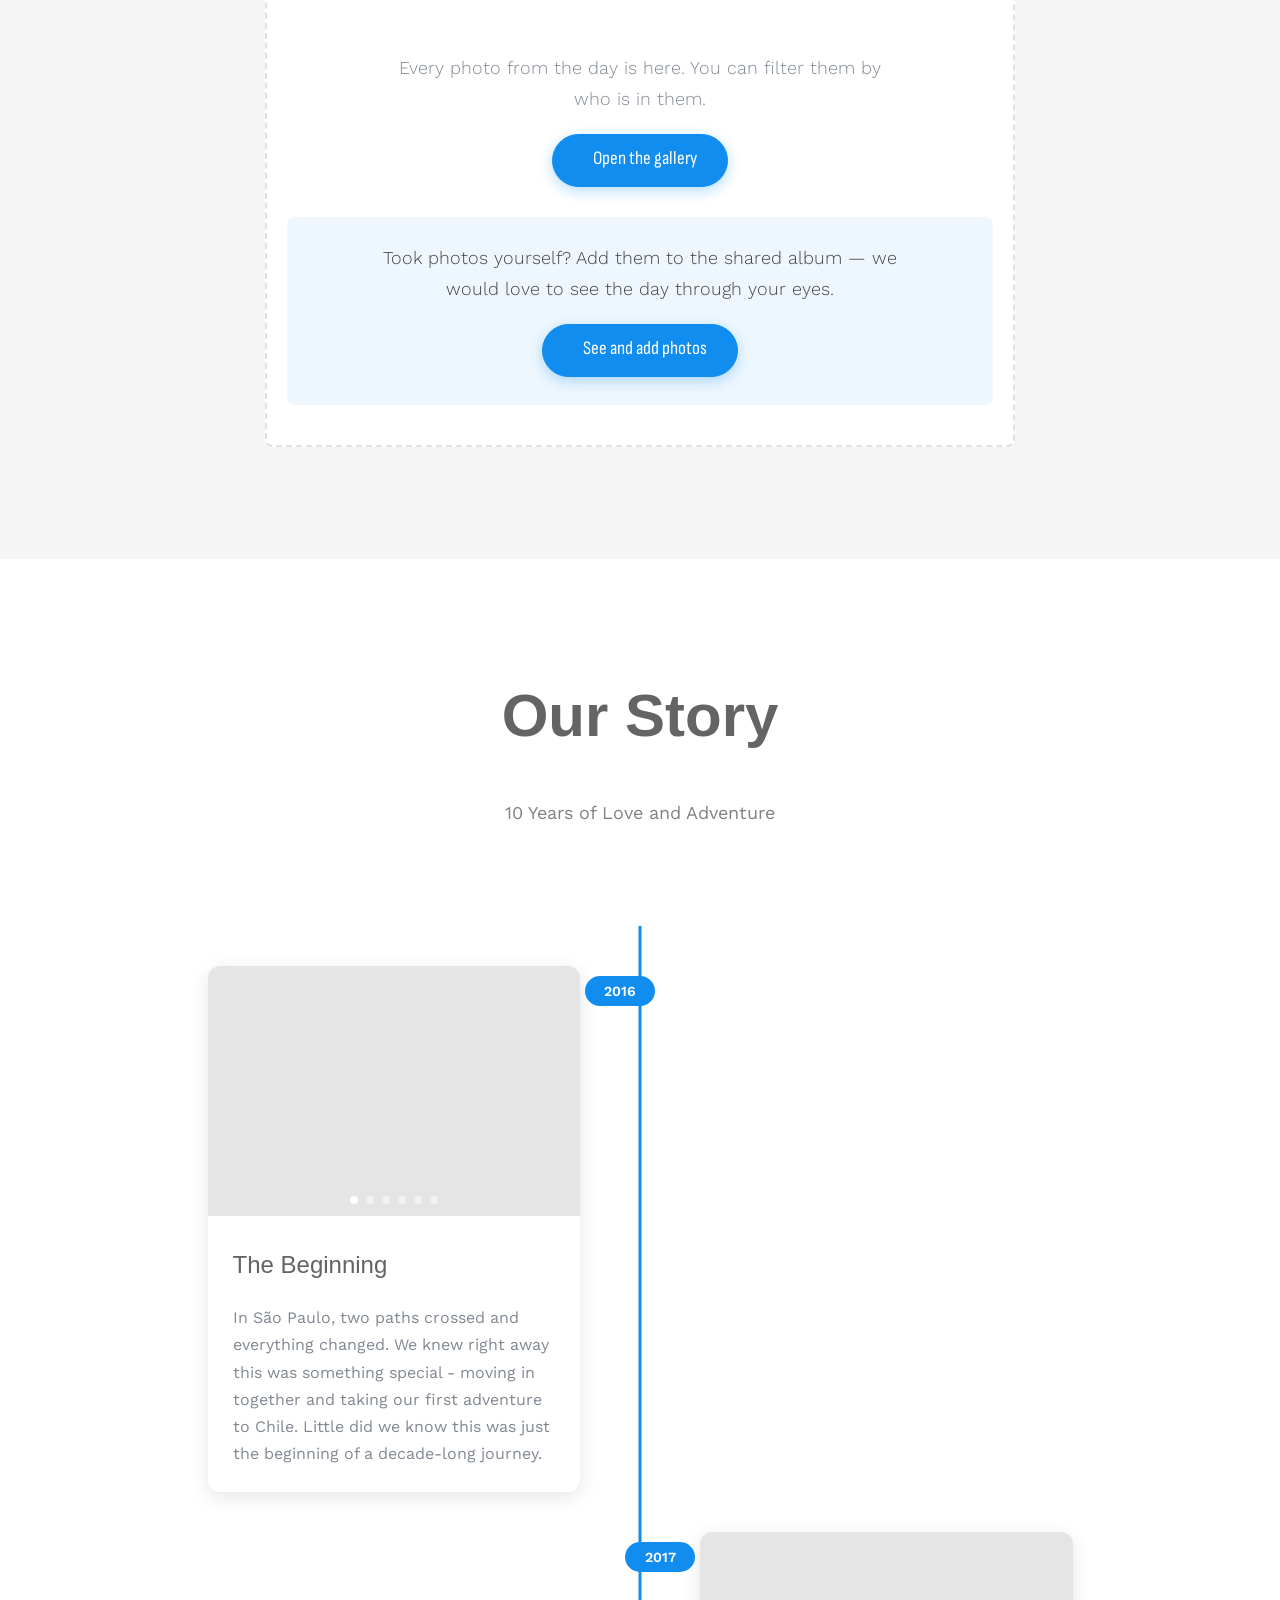
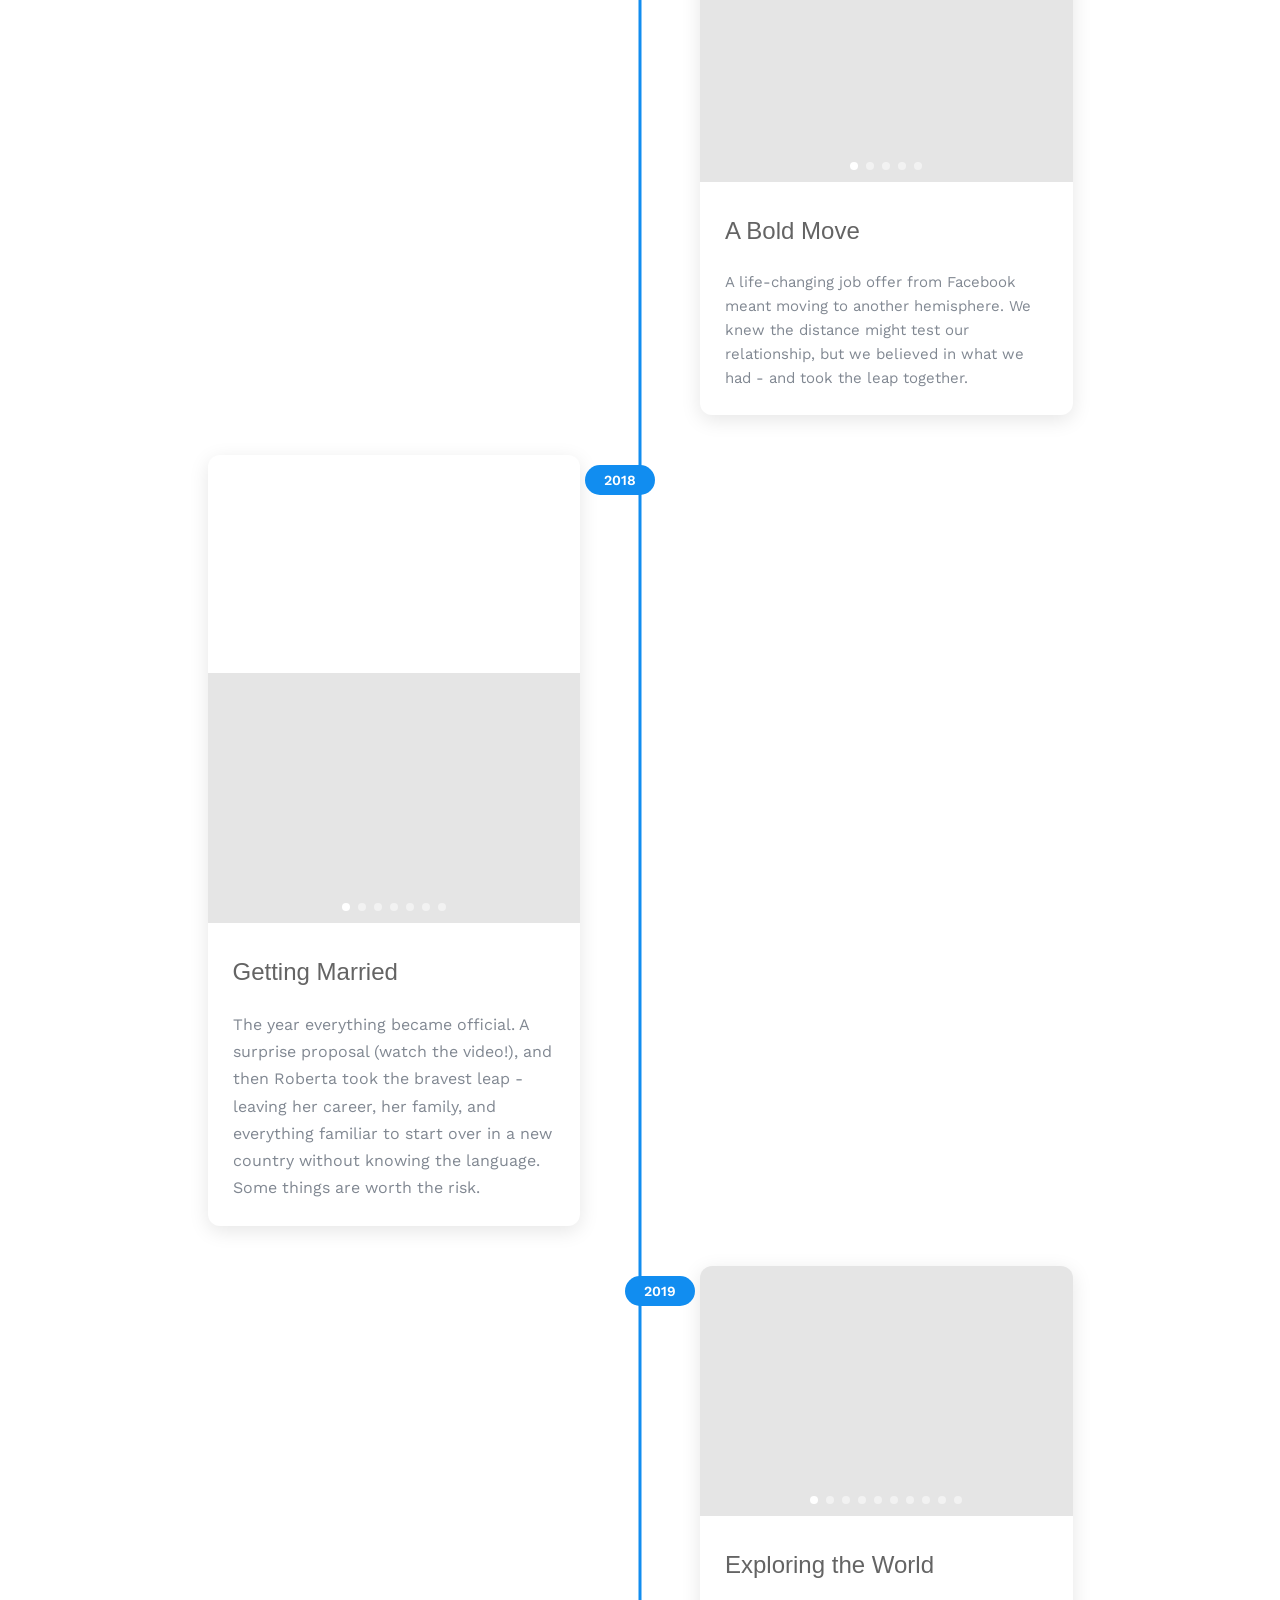
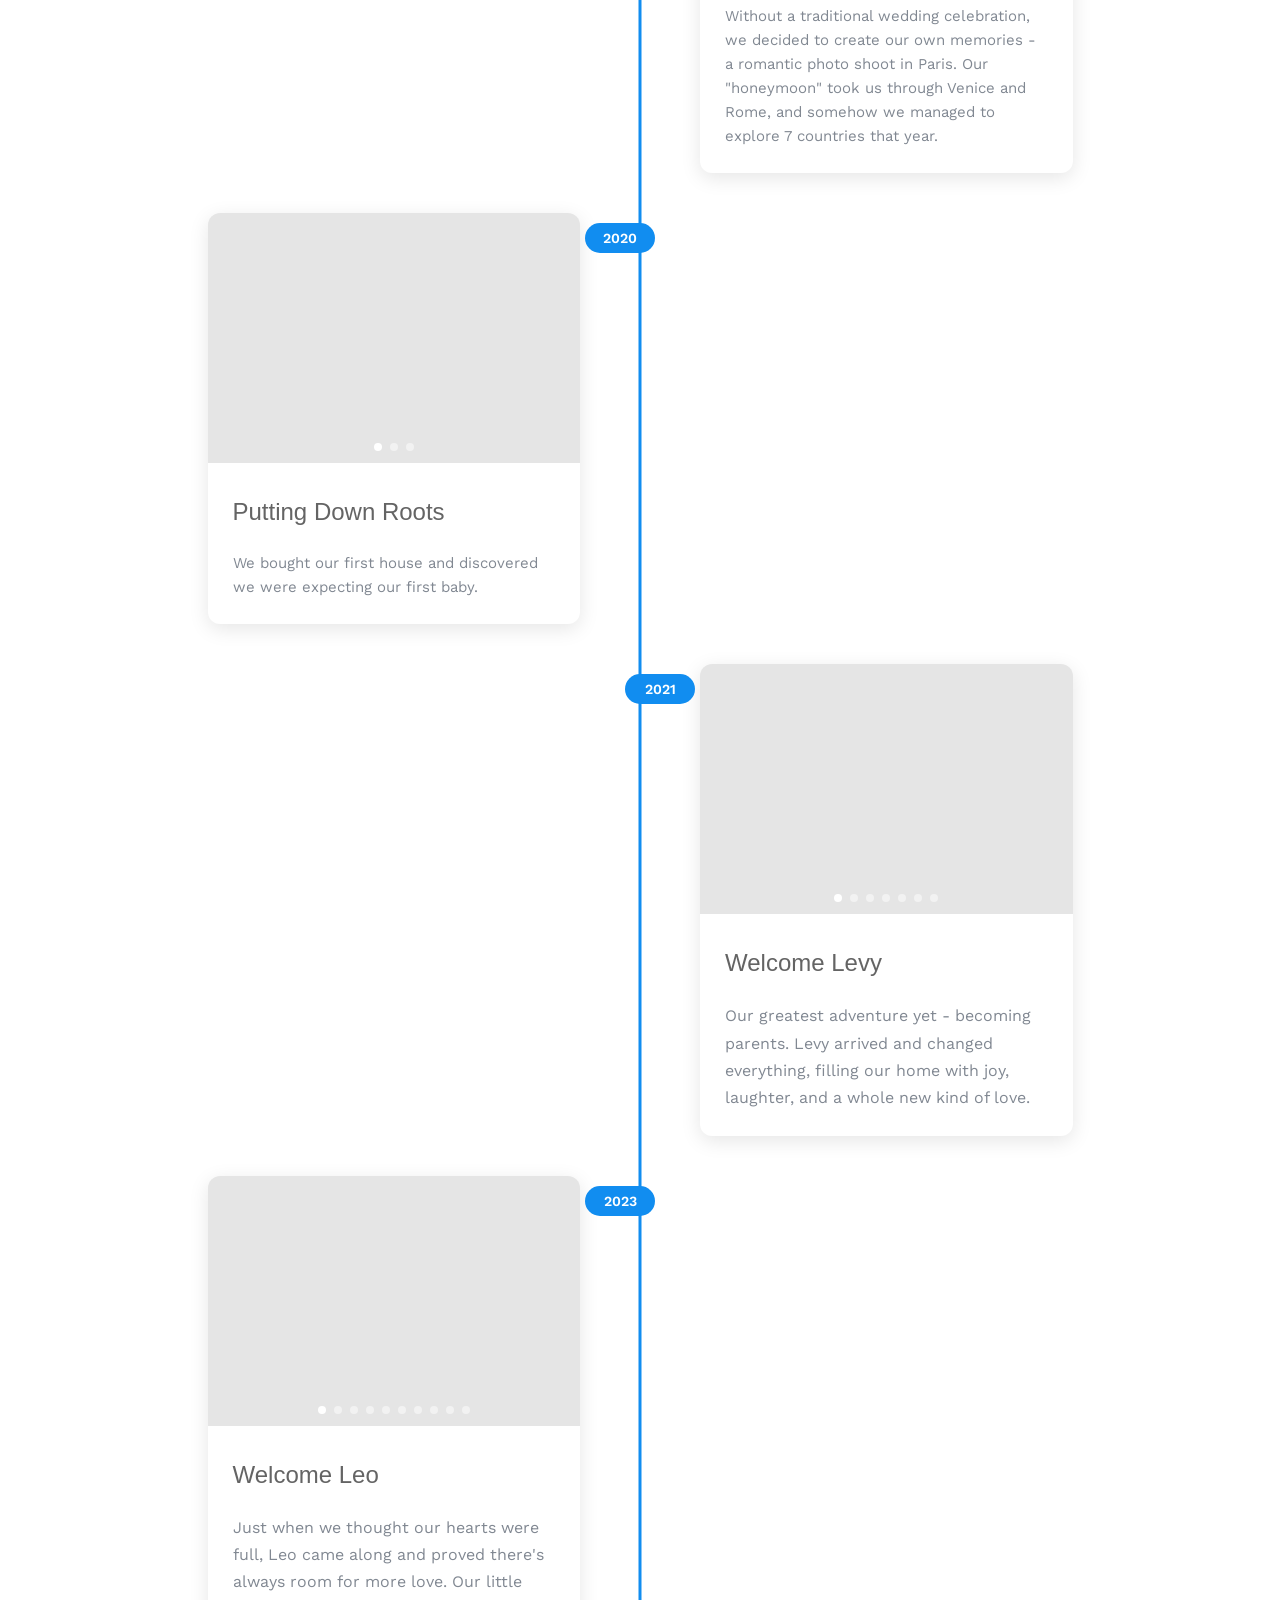
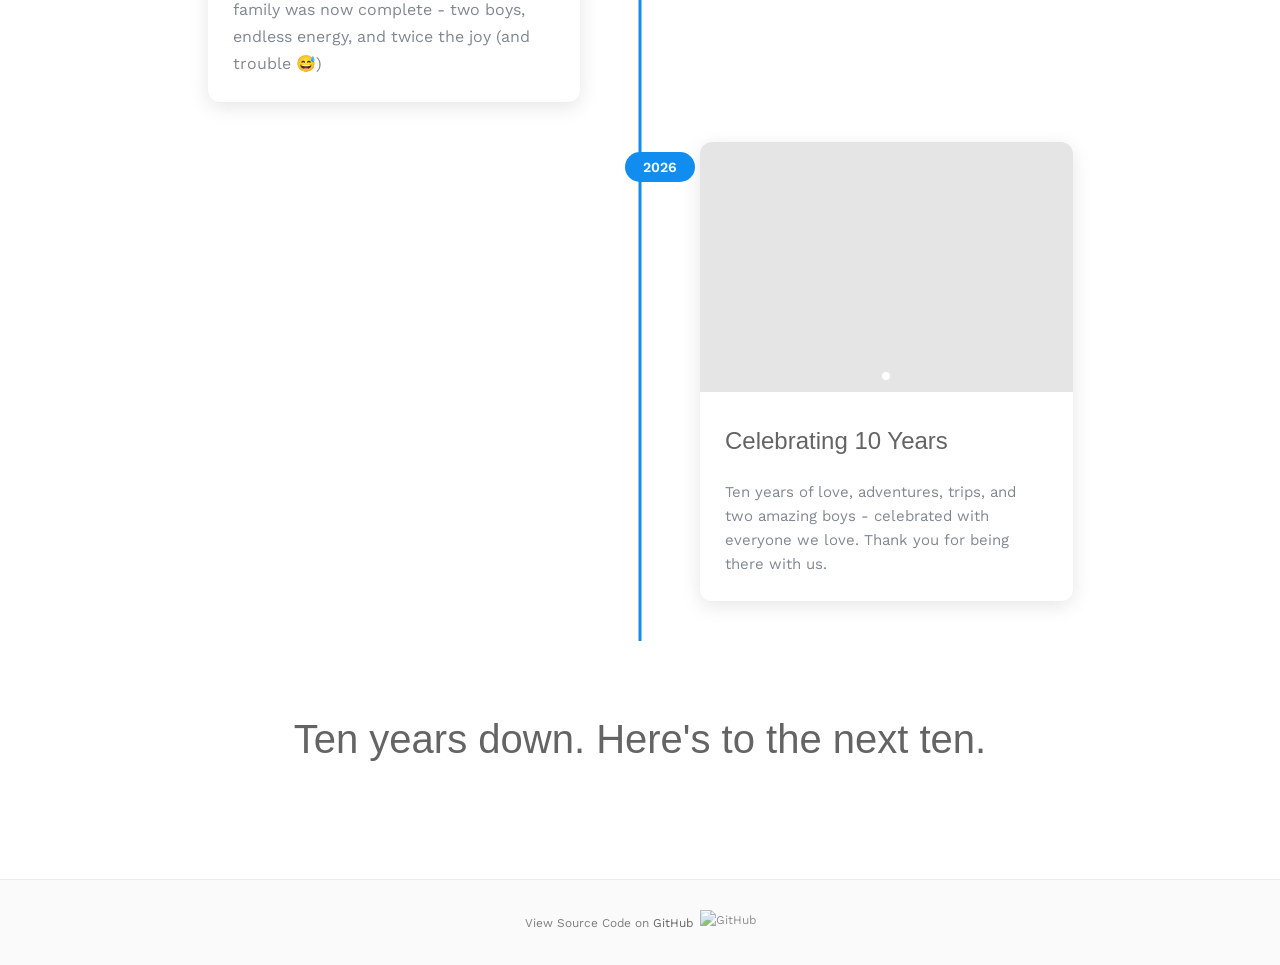
==== commit b60fa0fc: "Add the photo gallery with face-based filtering 3,329 photos from the day, filterable by who is in t" ====
--- a/index.html
+++ b/index.html
@@ -11,6 +11,12 @@
   <meta name="description" content="Thank you to everyone who celebrated ten years with us at Recanto da Paz on September 12, 2026." />
   <meta name="keywords" content="nivaldo,roberta,wedding,website" />
   <meta name="author" content="Nivaldo Bondança" />
+  <!--
+    Keep this page out of search results. This is the tag that actually removes
+    an already-indexed page - robots.txt cannot, and a Disallow there would make
+    things worse by stopping Google fetching the page and ever seeing this.
+  -->
+  <meta name="robots" content="noindex" />
 
   <!-- Facebook and Twitter integration -->
   <meta property="og:site_name" content="Nivaldo ❤️ Roberta" />
@@ -55,10 +61,10 @@
   <!-- Icomoon Icon Fonts-->
   <link rel="stylesheet" href="css/icomoon.css">
   <!-- Bootstrap  -->
-  <link rel="stylesheet" href="css/bootstrap.css?v=20260925-19">
+  <link rel="stylesheet" href="css/bootstrap.css?v=20260927-2">
 
   <!-- Theme style  -->
-  <link rel="stylesheet" href="css/style.css?v=20260925-19">
+  <link rel="stylesheet" href="css/style.css?v=20260927-2">
 
   <!-- Modernizr JS -->
   <script src="js/modernizr-2.6.2.min.js"></script>
@@ -220,7 +226,26 @@
       </div>
     </div>
 
-    <!-- Photos from the celebration - still with the photographer -->
+    <!--
+      Photos. The gallery link carries its token in the fragment (#k=...).
+      That token is public from the moment it is committed here, and git
+      history keeps it - rotating it later means re-uploading every object
+      under a new prefix. Deliberate: linking was chosen over obscurity, on
+      the same footing as the Google Photos album link below. The gallery is
+      still noindexed and carries X-Robots-Tag, so it stays out of search.
+
+      Google Photos itself cannot be embedded - the album API was retired and
+      photos.google.com sends X-Frame-Options, so an iframe renders blank.
+      Linking out is the only option that does not depend on scraping URLs
+      that expire.
+
+      The invitation to contribute only works while that album has
+      collaboration enabled. If it is ever switched off, reword
+      photos.contribute or it asks for something impossible.
+
+      data-i18n sits on the inner span of each button, not on the anchor:
+      applyTranslations sets textContent, which would wipe out the icon.
+    -->
     <div id="photos" class="fh5co-section fh5co-section-gray">
       <div class="container">
         <div class="row">
@@ -230,27 +255,24 @@
         </div>
         <div class="row">
           <div class="col-md-8 col-md-offset-2 animate-box">
-            <div class="photos-pending">
+            <div class="photos-card">
               <i class="icon-camera"></i>
-              <p data-i18n="photos.pending">The photos are still with our photographer. We'll put them here as soon as they reach us.</p>
+              <p data-i18n="photos.intro">Every photo from the day is here. You can filter them by who is in them.</p>
               <!--
-                Google Photos cannot be embedded - the album API was retired and
-                photos.google.com sends X-Frame-Options, so an iframe renders
-                blank. Linking out is the only option that does not depend on
-                scraping URLs that expire.
+                data-gallery-link is the canonical value; applyTranslations
+                rebuilds href from it so the chosen language survives the jump.
+                The gallery reads lang from its fragment, not from ?lang=, so
+                the two cannot simply share a query string. href here is the
+                no-JS fallback.
               -->
-              <!--
-                The invitation to contribute only works if the album has
-                collaboration enabled in Google Photos. If that ever gets turned
-                off, reword photos.contribute or it asks for something
-                impossible.
-
-                data-i18n sits on the inner span, not on the anchor itself:
-                applyTranslations sets textContent, which would wipe the icon
-                out of the button.
-              -->
+              <a class="photos-album-btn" href="/photos/#k=eca4d05644"
+                 data-gallery-link="/photos/#k=eca4d05644">
+                <i class="icon-images" aria-hidden="true"></i>
+                <span data-i18n="photos.gallery">Open the gallery</span>
+              </a>
+
               <div class="photos-cta">
-                <p data-i18n="photos.contribute">Until then, here is what you all captured. If you have photos you have not shared yet, please add them — we would love to see the day through your eyes.</p>
+                <p data-i18n="photos.contribute">Took photos yourself? Add them to the shared album — we would love to see the day through your eyes.</p>
                 <a
                   class="photos-album-btn"
                   href="https://photos.app.goo.gl/KvgbGQhNtk9Dauny9"
@@ -563,9 +585,9 @@
   <script src="js/jquery.waypoints.min.js"></script>
 
   <!-- Main -->
-  <script src="js/main.js?v=20260925-19"></script>
+  <script src="js/main.js?v=20260927-2"></script>
   <!-- i18n -->
-  <script src="js/translations.js?v=20260925-19"></script>
+  <script src="js/translations.js?v=20260927-2"></script>
 
 
   </body>
--- a/css/style.css
+++ b/css/style.css
@@ -496,7 +496,7 @@
   margin-bottom: 2em;
 }
 
-.photos-pending {
+.photos-card {
   padding: 50px 30px;
   text-align: center;
   background: white;
@@ -507,15 +507,15 @@
   border-radius: 8px;
 }
 @media screen and (max-width: 768px) {
-  .photos-pending {
+  .photos-card {
     padding: 35px 20px;
   }
 }
-.photos-pending > i {
+.photos-card > i {
   font-size: 44px;
   color: #118DF0;
 }
-.photos-pending p {
+.photos-card p {
   margin: 20px auto 0 auto;
   max-width: 520px;
   font-size: 18px;
@@ -524,11 +524,11 @@
   color: #818892;
 }
 @media screen and (max-width: 768px) {
-  .photos-pending p {
+  .photos-card p {
     font-size: 16px;
   }
 }
-.photos-pending .photos-cta {
+.photos-card .photos-cta {
   margin: 30px -10px -10px;
   padding: 26px 20px 28px;
   background: rgba(17, 141, 240, 0.07);
@@ -537,17 +537,17 @@
   -ms-border-radius: 8px;
   border-radius: 8px;
 }
-.photos-pending .photos-cta p {
+.photos-card .photos-cta p {
   margin: 0 auto;
   color: #444;
 }
 @media screen and (max-width: 768px) {
-  .photos-pending .photos-cta {
+  .photos-card .photos-cta {
     margin: 24px -6px -6px;
     padding: 22px 16px 24px;
   }
 }
-.photos-pending .photos-album-btn {
+.photos-card .photos-album-btn {
   display: inline-block;
   margin-top: 20px;
   padding: 13px 30px;
@@ -566,25 +566,25 @@
   -o-transition: 0.3s;
   transition: 0.3s;
 }
-.photos-pending .photos-album-btn i {
+.photos-card .photos-album-btn i {
   margin-right: 10px;
   font-size: 19px;
   vertical-align: -2px;
   color: white;
 }
-.photos-pending .photos-album-btn:hover, .photos-pending .photos-album-btn:focus {
+.photos-card .photos-album-btn:hover, .photos-card .photos-album-btn:focus {
   background: rgb(12.8181818182, 118.7818181818, 203.3818181818);
   border-color: rgb(12.8181818182, 118.7818181818, 203.3818181818);
   color: white;
   box-shadow: 0 6px 18px rgba(17, 141, 240, 0.4);
   transform: translateY(-2px);
 }
-.photos-pending .photos-album-btn:focus-visible {
+.photos-card .photos-album-btn:focus-visible {
   outline: 2px solid #118DF0;
   outline-offset: 2px;
 }
 @media screen and (max-width: 480px) {
-  .photos-pending .photos-album-btn {
+  .photos-card .photos-album-btn {
     font-size: 17px;
     padding: 12px 22px;
   }
